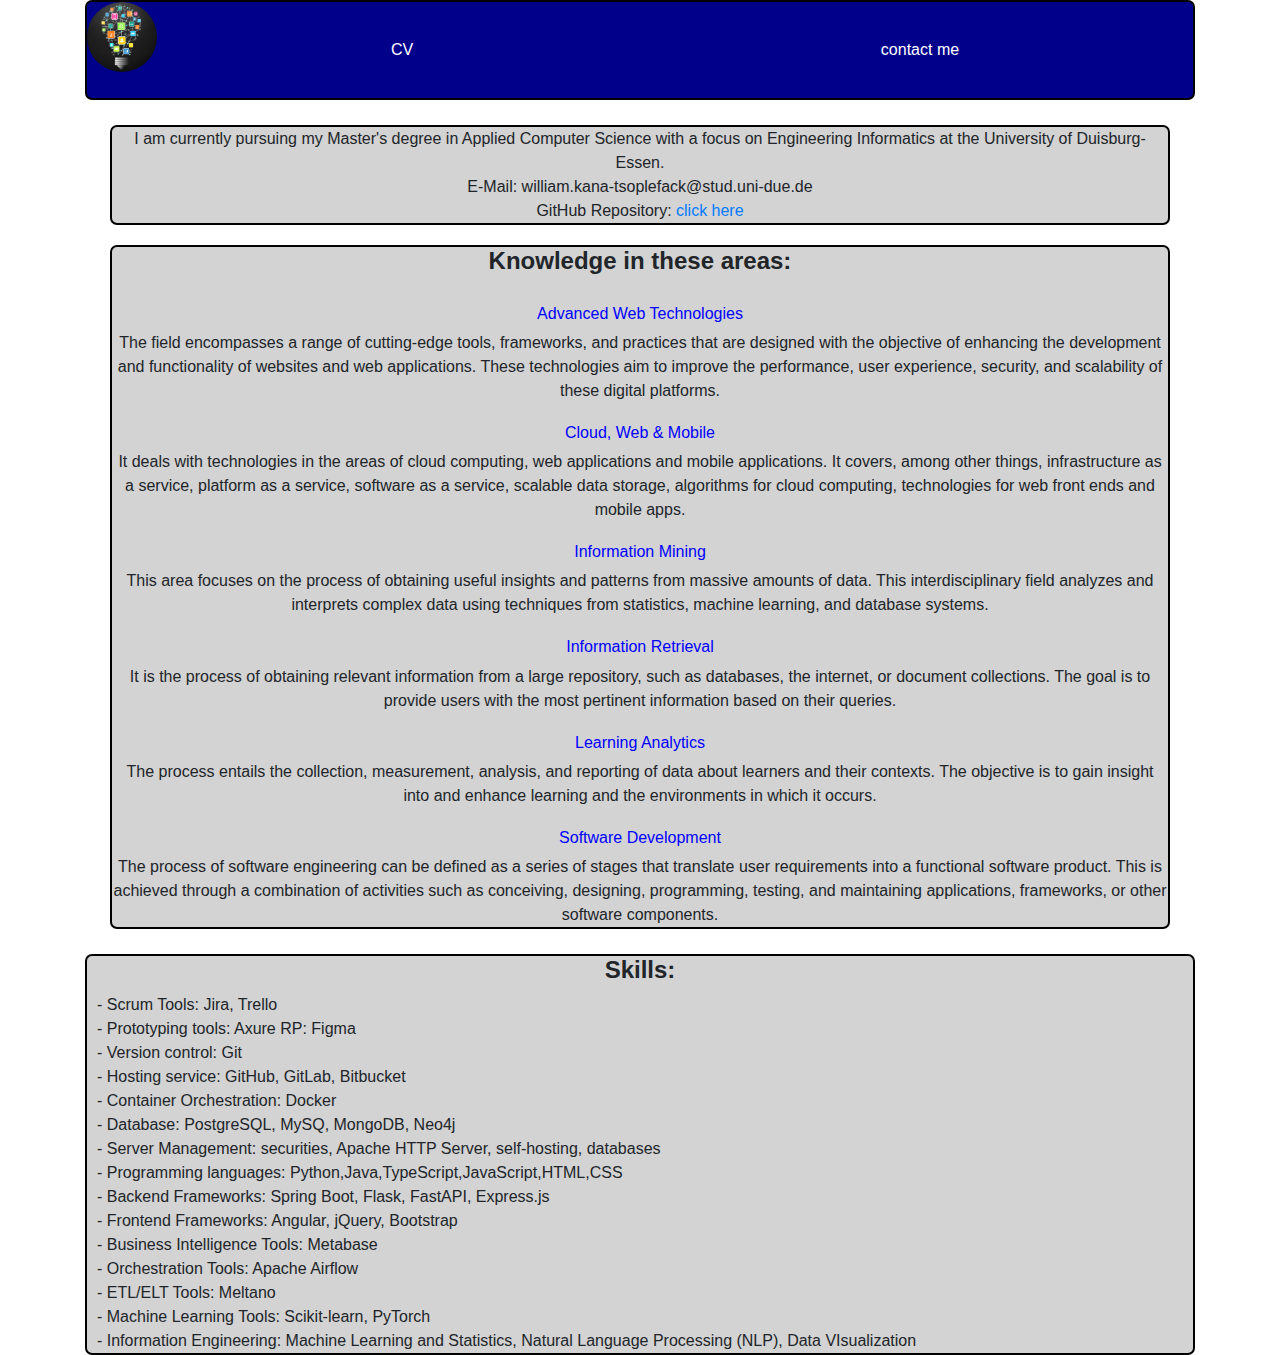
==== index.html @ 76e5c280 "structure updated" ====
<!DOCTYPE html>
<html lang="en" class="h-100">
<head>
    <meta charset="UTF-8">
    <link rel="stylesheet" href="style.css" />
    <link rel="stylesheet" href="https://stackpath.bootstrapcdn.com/bootstrap/4.4.1/css/bootstrap.min.css" integrity="sha384-Vkoo8x4CGsO3+Hhxv8T/Q5PaXtkKtu6ug5TOeNV6gBiFeWPGFN9MuhOf23Q9Ifjh" crossorigin="anonymous">


    <script src="https://ajax.googleapis.com/ajax/libs/jquery/3.4.1/jquery.min.js"></script>
    <script src="https://ajax.aspnetcdn.com/ajax/jQuery/jquery-3.4.1.min.js"></script>
    <script src="/lib/w3.js"></script>
    <title>William's CV</title>

</head>
<body class="container" text-center>
<div class=" text-center">
    <header>
       <div id="containerHeader">
            <div><a href="index.html"><img class="imageRound" src="images/homeIcon.jpg" width="80px" height="80px" ></a></div>
            <div class="linkPage"><a href="about.html" title="about"> CV</a></div>
            <div class="linkPage"><a href="contact.html" title="contact">contact me</a></div>
        </div>
    </header>

    <section>
        <div id="fields_" style="margin-bottom: 20px;">
            I am currently pursuing
            my Master's degree in Applied Computer Science with a focus on Engineering Informatics at
            the University of Duisburg-Essen.</br>
            <div>
                E-Mail: william.kana-tsoplefack@stud.uni-due.de
            </div>
            <div>
                GitHub Repository: <span class=""><a href="https://github.com/Boby024/Webpage" target="_blank" title="about">click here</a></span>
            </div>
        </div>

        <div id="fields_">
            <div>
                <h4 style="font-weight: bold;">Knowledge in these areas:</h4>
            </div>
            <div style="display: flex; flex-direction: column;">
                <div class="fields_global">
                    <div class="fields_title"><h6>Advanced Web Technologies</h6></div>
                    <di class="fields_item">
                        The field encompasses a range of cutting-edge tools, frameworks, and practices that are designed with the objective of enhancing the development and functionality of websites and web applications. 
                        These technologies aim to improve the performance, user experience, security, and scalability of these digital platforms.
                    </div>
                </div>
                
                <div class="fields_global">
                    <div class="fields_title"><h6>Cloud, Web & Mobile</h6></div>
                    <div>
                        It deals with technologies in the areas of cloud computing, web applications and mobile applications. 
                        It covers, among other things, infrastructure as a service, platform as a service, software as a service, scalable data storage, algorithms for cloud computing, technologies for web front ends and mobile apps.
                    </div>
                </div>

                <div class="fields_global">
                    <div class="fields_title"><h6>Information Mining</h6></div>
                    <div>
                        This area focuses on the process of obtaining useful insights and patterns from massive amounts of data. 
                        This interdisciplinary field analyzes and interprets complex data using techniques from statistics, machine learning, and database systems.
                    </div>
                </div>

                <div class="fields_global">
                    <div class="fields_title"><h6>Information Retrieval</h6></div>
                    <div>
                        It  is the process of obtaining relevant information from a large repository, such as databases, the internet, or document collections. 
                        The goal is to provide users with the most pertinent information based on their queries.
                    </div>
                </div>

                <div class="fields_global">
                    <div class="fields_title"><h6>Learning Analytics</h6></div>
                    <div>
                        The process entails the collection, measurement, analysis, and reporting of data about learners and their contexts. 
                        The objective is to gain insight into and enhance learning and the environments in which it occurs.
                    </div>
                </div>

                <div class="fields_global">
                    <div class="fields_title"><h6>Software Development</h6></div>
                    <div>
                        The process of software engineering can be defined as a series of stages that translate user requirements into a functional software product. 
                        This is achieved through a combination of activities such as conceiving, designing, programming, testing, and maintaining applications, frameworks, or other software components.  
                    </div>
                </div>
            </div>
        </div>

        <div id="fields_" style="margin-bottom: 20px;">
            <div style="text-align: center;">
                <h4 style="font-weight: bold;">Skills:</h4>
            </div>
            <div style="margin-left: 10px;">
                - Scrum Tools: Jira, Trello <br>
                - Prototyping tools: Axure RP: Figma <br>
                - Version control: Git <br>
                - Hosting service: GitHub, GitLab, Bitbucket <br>
                - Container Orchestration: Docker <br>
                - Database: PostgreSQL, MySQ, MongoDB, Neo4j <br>
                - Server Management: securities, Apache HTTP Server, self-hosting,
                databases <br>
                - Programming languages: Python,Java,TypeScript,JavaScript,HTML,CSS <br>
                - Backend Frameworks: Spring Boot, Flask, FastAPI, Express.js <br>
                - Frontend Frameworks: Angular, jQuery, Bootstrap <br>
                - Business Intelligence Tools: Metabase <br>
                - Orchestration Tools: Apache Airﬂow <br>
                - ETL/ELT Tools: Meltano <br>
                - Machine Learning Tools: Scikit-learn, PyTorch <br>
                - Information Engineering: Machine Learning and Statistics, Natural
                Language Processing (NLP), Data VIsualization
            </div>
        </div>


        <!-- <div class="aktuelProjekt">
                <div style="margin: auto"><img src="images/information_retrieval.png" alt= "imaage_principale" class="mr-3 mt-3 "  style="height: 200px"></div>
                <div  class="centerInhalt">
                    <h2>Aktuel: Information Retrieval & Information Mining</h2>
                        <p>
                            <strong>Goals: </strong>
                            thanks my lecture at the uni and personal research, I'll get in touch with the real life problems 
                            in field data science. The goal is to built useful tools to help people working with with large dataset.
                        </p>
                    </div>
                </div>
        </div>

        <div style="text-align: center;"> <h2>Projects</h2></div>
        <div id="toggleProject"></div>

        <div style="text-align: center;"> <h2>Freelance Projects</h2></div>
        <div id="toggleProject2">
            <div>
                <div style="margin-left: 10px">
                    <h4>Renaissance Fret Transit</h4>
                    RFTP is a company with its head office in France, specialised in air and sea transit.<br>
                    To take a look at the website, click <a href="https://renaissancefrettransit.com/" target="_blank" title="rft"> here</a>
                </div>
            </div>
            <div style="margin-left: 10px">
                <div>Technologies used:</div>
                <ul>
                    <li>Github</li>
                    <li>Server management: securities (ssl, etc), docker, creation databases (PostgreSQL)</li>
                    <li>Payment Service: Paypal</li>
                    <li>Frontend: Angular</li>
                    <li>Backend: Flask</li>
                    <li>Google Domains</li>
                </ul>
            </div>
        </div> -->

    </section>
</div>

<script src="main.js"></script>
</body>
</html>
---- style.css ----
#containerHeader{
    height: 100px;
    border: 2px solid black;
    border-radius: 7px;
    display: flex;
    justify-content: space-between;

    background-color: darkblue;
    color: white;

}
.linkPage{
    margin: auto;
}
.linkPage a{
     color: white;
}
.linkPage a:link{
    text-decoration: none;
}
.imageRound{
    height: 70px;
    width: 70px;
    border-radius: 35px;
}

body
{
    /*background-image: url("images/back.jpg");*/
    background-color: black;
}
.entier {
    text-align: center;
    /*background-color: black;
    opacity: 0.9;*/

}
.aktuelProjekt{
    display: flex;
    flex-direction: row;
    border-radius: 7px;

}
.centerInhalt{
    margin: auto;
}
.color_contact{
    margin: 100px;
    padding: 10px;
   background-color: whitesmoke;
    border-radius: 10px;

}
/* for about.html */
.color_about{
    margin: 20px;
    padding: 10px;
    background-color: whitesmoke;
    border-radius: 10px;
}
.cvStyle{
}
/* for about.html */

section{
    margin: 25px;
}

.element_C4:nth-child(1)
{
    width: 1100px;
    height: 250px;
    border:3px grey solid;
    border-radius: 10px;
    overflow: auto;
    margin-left: 8px;
    margin-right: 10px;
}
.element_C4:nth-child(2)
{
    width: 1100px;
    height: 250px;
    border:3px grey solid;
    border-radius: 10px;
    overflow: auto;
}
.element_C4:nth-child(3)
{
    width: 1100px;
    height: 250px;
    border:3px grey solid;
    border-radius: 10px;
    overflow: auto;
    margin-left: 10px;
    margin-right: 8px;
}
footer
{

    margin: 25px;
    text-align: center;
}


.element_C5:nth-child(1)
{
    margin-left: 10px;
    margin-right:  10px;
}
.element_C5:nth-child(2)
{
    margin-left: 10px;
    margin-right:  10px;
}
.element_C5:nth-child(3)
{
    margin-left: 10px;
    margin-right:  10px;
}
.element_C5:nth-child(5)
{
    margin-left: 10px;
    margin-right:  10px;
}

#fields_{
    display: flex;
    flex-direction: column;
    height: auto;
    width: auto;
    background-color: lightgrey;
    border: 2px solid black;
    border-radius: 7px;
    /* margin: auto; */
}

#fields_ .fields_global {
    margin-top: 20px;
}
#fields_ .fields_title {
    font-weight: bold;
    color: blue;
}



#toggleProject{
    display: flex;
    flex-direction: column;
    height: auto;
    width: auto;
    background-color: lightgrey;
    border: 2px solid black;
    border-radius: 7px;
    margin: auto;
}

#toggleProject2{
    display: flex;
    flex-direction: column;
    height: auto;
    width: auto;
    background-color: lightgrey;
    border: 2px solid black;
    border-radius: 7px;
    margin: auto;
}

.elementT{
    overflow: auto;
    color: blue;
    margin-bottom: 10px;
}
.toggleBtn{
    background-color: black;
    color: white;
}

.afterToggle{
    color: red;
}

@media only screen and (max-width: 768px) {
    .entier{
        width: 100%;
    }
}
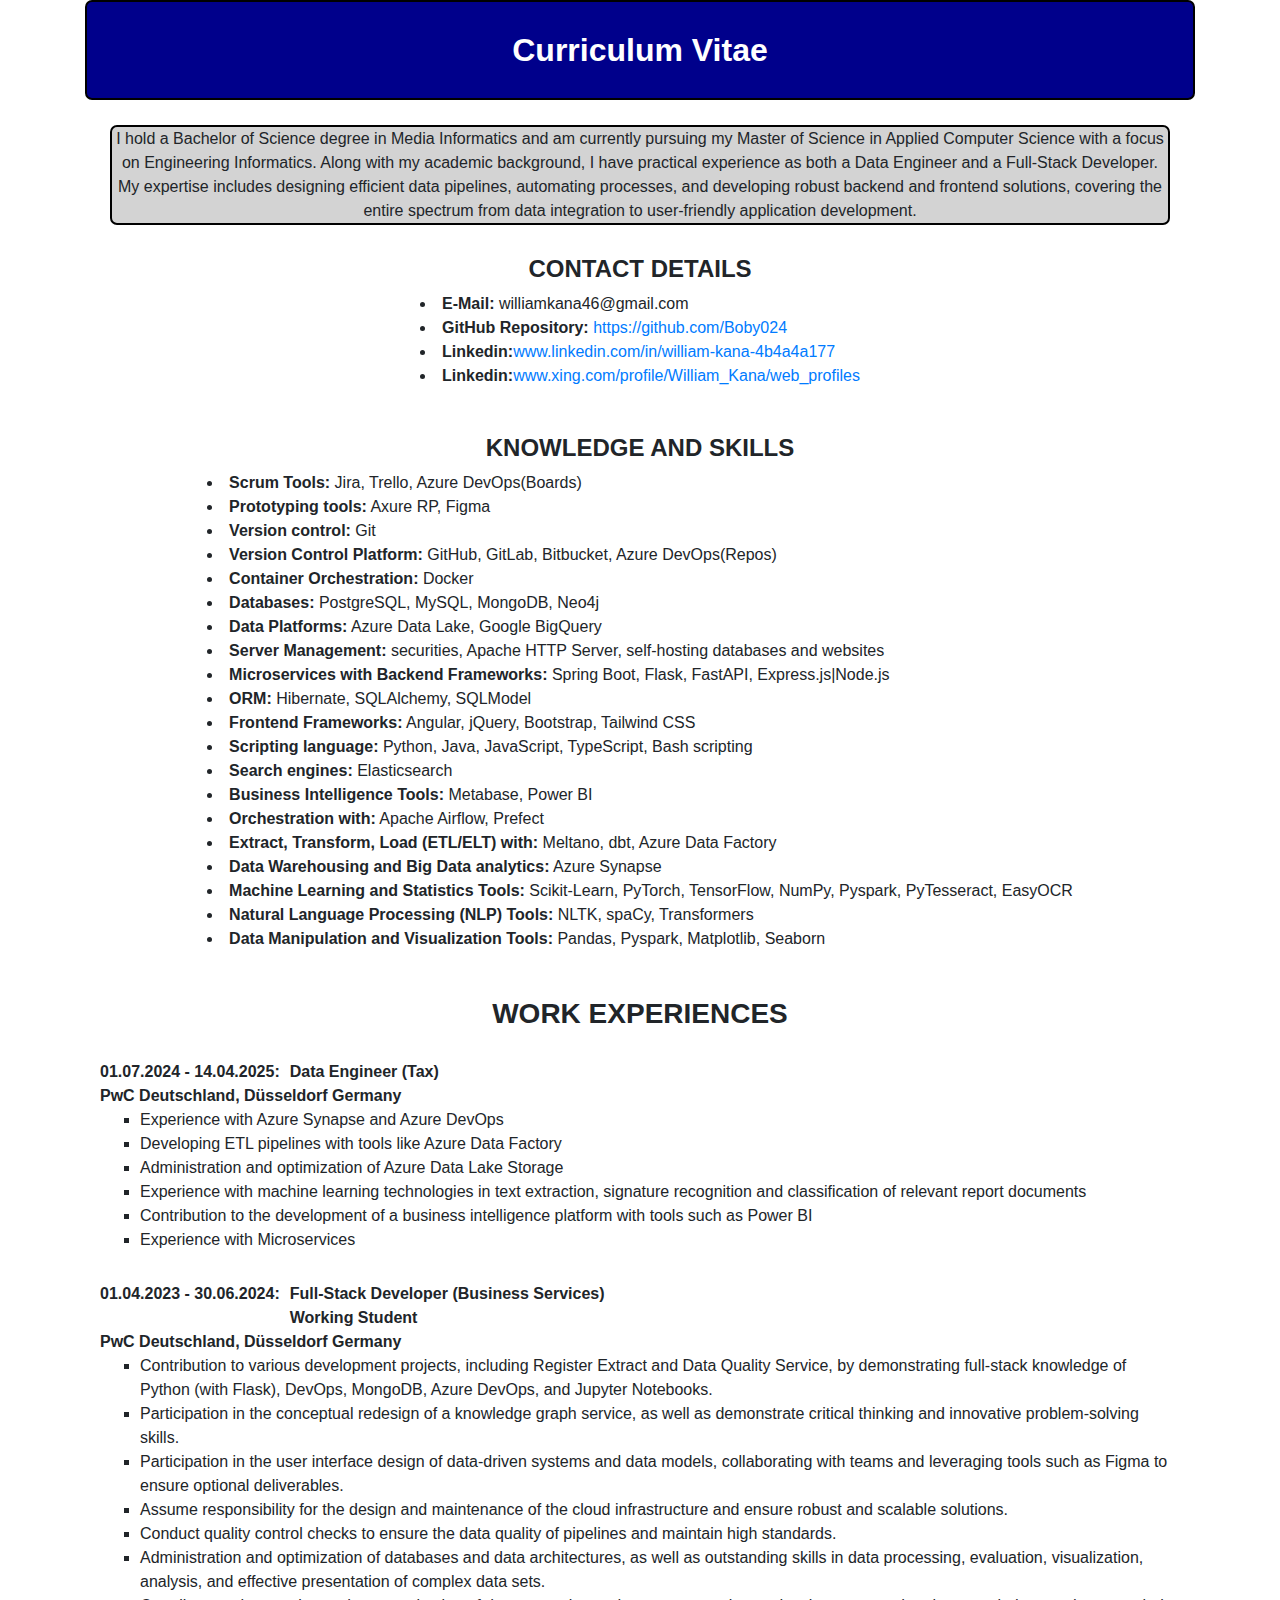
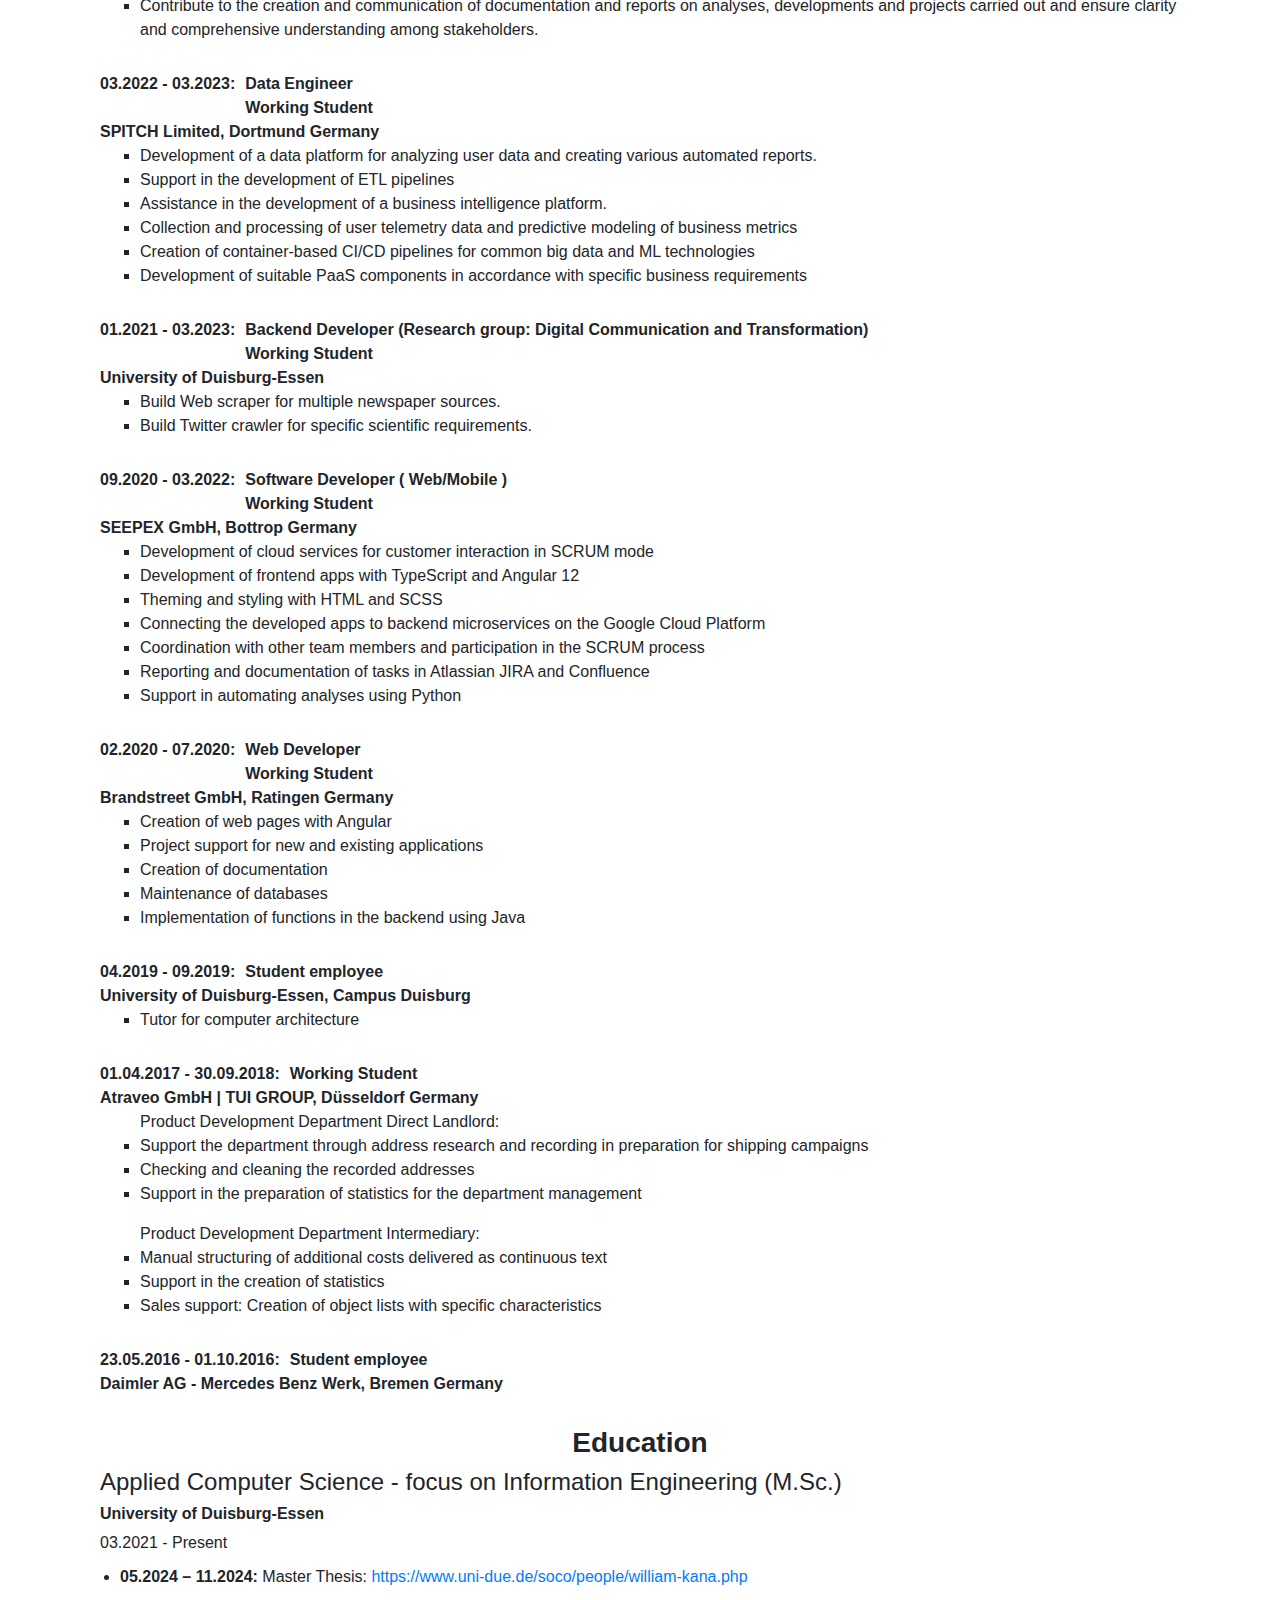
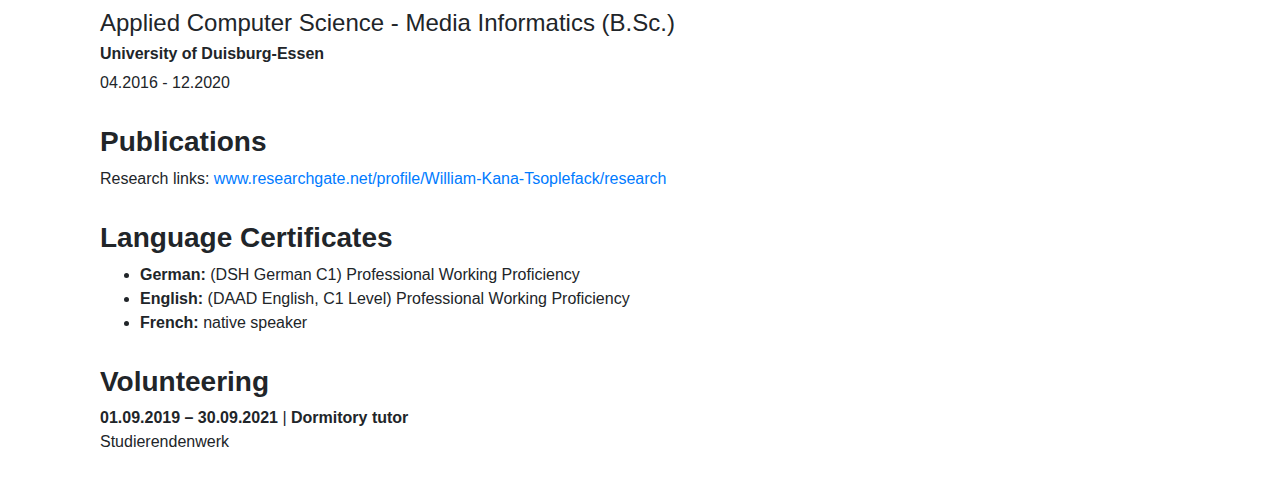
==== commit eac3cc36: "new struture" ====
--- a/index.html
+++ b/index.html
@@ -15,27 +15,31 @@
 <body class="container" text-center>
 <div class=" text-center">
     <header>
-       <div id="containerHeader">
+       <!-- <div id="containerHeader">
             <div><a href="index.html"><img class="imageRound" src="images/homeIcon.jpg" width="80px" height="80px" ></a></div>
             <div class="linkPage"><a href="about.html" title="about"> CV</a></div>
             <div class="linkPage"><a href="contact.html" title="contact">contact me</a></div>
+        </div> -->
+        <div style="display: flex; justify-content: center; align-items: center; height: 100vh;     height: 100px;
+        border: 2px solid black;
+        border-radius: 7px;
+        display: flex;
+        background-color: darkblue;
+        color: white;;">
+            <div style="text-align: center; font-size: 2em; font-weight: bold;">Curriculum Vitae</div>
         </div>
     </header>
 
     <section>
         <div id="fields_" style="margin-bottom: 20px;">
-            I am currently pursuing
-            my Master's degree in Applied Computer Science with a focus on Engineering Informatics at
-            the University of Duisburg-Essen.</br>
-            <div>
-                E-Mail: william.kana-tsoplefack@stud.uni-due.de
-            </div>
-            <div>
-                GitHub Repository: <span class=""><a href="https://github.com/Boby024/Webpage" target="_blank" title="about">click here</a></span>
-            </div>
-        </div>
-
-        <div id="fields_">
+            I hold a Bachelor of Science degree in Media Informatics and am currently pursuing my Master of Science in Applied Computer Science with a focus on Engineering Informatics. 
+            Along with my academic background, I have practical experience as both a Data Engineer and a Full-Stack Developer. My expertise includes designing efficient data pipelines, 
+            automating processes, and developing robust backend and frontend solutions, covering the entire spectrum from data integration to user-friendly application development.
+            <!-- I am currently pursuing my Master's degree in Applied Computer Science with a focus on Engineering Informatics at
+            the University of Duisburg-Essen. -->
+        </div>
+
+        <!-- <div id="fields_">
             <div>
                 <h4 style="font-weight: bold;">Knowledge in these areas:</h4>
             </div>
@@ -88,73 +92,372 @@
                     </div>
                 </div>
             </div>
-        </div>
-
-        <div id="fields_" style="margin-bottom: 20px;">
-            <div style="text-align: center;">
-                <h4 style="font-weight: bold;">Skills:</h4>
-            </div>
-            <div style="margin-left: 10px;">
-                - Scrum Tools: Jira, Trello <br>
-                - Prototyping tools: Axure RP: Figma <br>
-                - Version control: Git <br>
-                - Hosting service: GitHub, GitLab, Bitbucket <br>
-                - Container Orchestration: Docker <br>
-                - Database: PostgreSQL, MySQ, MongoDB, Neo4j <br>
-                - Server Management: securities, Apache HTTP Server, self-hosting,
-                databases <br>
-                - Programming languages: Python,Java,TypeScript,JavaScript,HTML,CSS <br>
-                - Backend Frameworks: Spring Boot, Flask, FastAPI, Express.js <br>
-                - Frontend Frameworks: Angular, jQuery, Bootstrap <br>
-                - Business Intelligence Tools: Metabase <br>
-                - Orchestration Tools: Apache Airﬂow <br>
-                - ETL/ELT Tools: Meltano <br>
-                - Machine Learning Tools: Scikit-learn, PyTorch <br>
-                - Information Engineering: Machine Learning and Statistics, Natural
-                Language Processing (NLP), Data VIsualization
-            </div>
-        </div>
-
-
-        <!-- <div class="aktuelProjekt">
-                <div style="margin: auto"><img src="images/information_retrieval.png" alt= "imaage_principale" class="mr-3 mt-3 "  style="height: 200px"></div>
-                <div  class="centerInhalt">
-                    <h2>Aktuel: Information Retrieval & Information Mining</h2>
-                        <p>
-                            <strong>Goals: </strong>
-                            thanks my lecture at the uni and personal research, I'll get in touch with the real life problems 
-                            in field data science. The goal is to built useful tools to help people working with with large dataset.
-                        </p>
-                    </div>
-                </div>
-        </div>
-
-        <div style="text-align: center;"> <h2>Projects</h2></div>
-        <div id="toggleProject"></div>
-
-        <div style="text-align: center;"> <h2>Freelance Projects</h2></div>
-        <div id="toggleProject2">
-            <div>
-                <div style="margin-left: 10px">
-                    <h4>Renaissance Fret Transit</h4>
-                    RFTP is a company with its head office in France, specialised in air and sea transit.<br>
-                    To take a look at the website, click <a href="https://renaissancefrettransit.com/" target="_blank" title="rft"> here</a>
-                </div>
-            </div>
-            <div style="margin-left: 10px">
-                <div>Technologies used:</div>
-                <ul>
-                    <li>Github</li>
-                    <li>Server management: securities (ssl, etc), docker, creation databases (PostgreSQL)</li>
-                    <li>Payment Service: Paypal</li>
-                    <li>Frontend: Angular</li>
-                    <li>Backend: Flask</li>
-                    <li>Google Domains</li>
+        </div> -->
+    
+    </section>
+</div>
+
+
+<div>
+    <div style="text-align: center; margin-top: 30px;">
+        <h4 style="font-weight: bold;">CONTACT DETAILS</h4>
+    </div>
+    <div style="display: flex; justify-content: center;">
+        <ul style="padding-left: 0; margin-left: 0; list-style-position: inside; width: max-content; text-align: left;">
+            <li><span style="font-weight: bold;">E-Mail:</span> williamkana46@gmail.com</li>
+            <li><span style="font-weight: bold;">GitHub Repository: </span><span class=""><a href="https://github.com/Boby024" target="_blank" title="about">https://github.com/Boby024</a></span></li>
+            <li><span style="font-weight: bold;">Linkedin:</span><span class=""><a href="https://www.linkedin.com/in/william-kana-4b4a4a177/" target="_blank" title="about">www.linkedin.com/in/william-kana-4b4a4a177</a></li>
+            <li><span style="font-weight: bold;">Linkedin:</span><span class=""><a href="https://www.xing.com/profile/William_Kana/web_profiles" target="_blank" title="about">www.xing.com/profile/William_Kana/web_profiles</a></li>
+        </ul>
+    </div>
+</div>
+
+
+<div>
+    <div style="text-align: center; margin-top: 30px;">
+        <h4 style="font-weight: bold;">KNOWLEDGE AND SKILLS</h4>
+    </div>
+    <div style="display: flex; justify-content: center;">
+        <ul style="padding-left: 0; margin-left: 0; list-style-position: inside; width: max-content; text-align: left;">
+            <li style="margin-left: 0;"><span style="font-weight: bold;">Scrum Tools:</span> Jira, Trello, Azure DevOps(Boards)</li>
+            <li style="margin-left: 0;"><span style="font-weight: bold;">Prototyping tools:</span> Axure RP, Figma</li>
+            <li style="margin-left: 0;"><span style="font-weight: bold;">Version control:</span> Git</li>
+            <li style="margin-left: 0;"><span style="font-weight: bold;">Version Control Platform:</span> GitHub, GitLab, Bitbucket, Azure DevOps(Repos)</li>
+            <li style="margin-left: 0;"><span style="font-weight: bold;">Container Orchestration:</span> Docker</li>
+            <li style="margin-left: 0;"><span style="font-weight: bold;">Databases:</span> PostgreSQL, MySQL, MongoDB, Neo4j</li>
+            <li style="margin-left: 0;"><span style="font-weight: bold;">Data Platforms:</span> Azure Data Lake, Google BigQuery</li>
+            <li style="margin-left: 0;"><span style="font-weight: bold;">Server Management:</span> securities, Apache HTTP Server, self-hosting databases and websites</li>
+            <li style="margin-left: 0;"><span style="font-weight: bold;">Microservices with Backend Frameworks:</span> Spring Boot, Flask, FastAPI, Express.js|Node.js</li>
+            <li style="margin-left: 0;"><span style="font-weight: bold;">ORM:</span> Hibernate, SQLAlchemy, SQLModel</li>
+            <li style="margin-left: 0;"><span style="font-weight: bold;">Frontend Frameworks:</span> Angular, jQuery, Bootstrap, Tailwind CSS</li>
+            <li style="margin-left: 0;"><span style="font-weight: bold;">Scripting language:</span> Python, Java, JavaScript, TypeScript, Bash scripting</li>
+            <li style="margin-left: 0;"><span style="font-weight: bold;">Search engines:</span> Elasticsearch</li>
+            <li style="margin-left: 0;"><span style="font-weight: bold;">Business Intelligence Tools:</span> Metabase, Power BI</li>
+            <li style="margin-left: 0;"><span style="font-weight: bold;">Orchestration with:</span> Apache Airflow, Prefect</li>
+            <li style="margin-left: 0;"><span style="font-weight: bold;">Extract, Transform, Load (ETL/ELT) with:</span> Meltano, dbt, Azure Data Factory</li>
+            <li style="margin-left: 0;"><span style="font-weight: bold;">Data Warehousing and Big Data analytics:</span> Azure Synapse</li>
+            <li style="margin-left: 0;"><span style="font-weight: bold;">Machine Learning and Statistics Tools:</span> Scikit-Learn, PyTorch, TensorFlow, NumPy, Pyspark, PyTesseract, EasyOCR</li>
+            <li style="margin-left: 0;"><span style="font-weight: bold;">Natural Language Processing (NLP) Tools:</span> NLTK, spaCy, Transformers</li>
+            <li style="margin-left: 0;"><span style="font-weight: bold;">Data Manipulation and Visualization Tools:</span> Pandas, Pyspark, Matplotlib, Seaborn</li>
+        </ul>
+    </div>
+</div>
+
+
+
+<div style="margin-top: 30px;">
+    <div class="container">
+		<div class="cvStyle">
+
+            <div>
+                <div style="text-align: center;"><h3><strong>WORK EXPERIENCES</strong></h3>
+            </div>
+
+            <div>
+                <div class="period_work_titel">
+                    <div class="location_text_color">
+                        01.07.2024 - 14.04.2025:
+                    </div>
+                    <div class="bold_text_color">
+                        Data Engineer (Tax)
+                    </div>
+                </div>
+                <div class="location_text_color">
+                    PwC Deutschland, Düsseldorf Germany
+                </div>
+ 
+                <div>
+                    <ul class="b">
+                        <li>Experience with Azure Synapse and Azure DevOps
+                        </li>
+                        <li>Developing ETL pipelines with tools like Azure Data Factory
+                        </li>
+                        <li>Administration and optimization of Azure Data Lake Storage
+                        </li>
+                        <li>Experience with machine learning technologies in text extraction, signature
+                            recognition and classiﬁcation of relevant report documents
+                        </li>
+                        <li>Contribution to the development of a business intelligence platform with tools
+                            such as Power BI
+                        </li>
+                        <li>Experience with Microservices
+                        </li>
+                </div>
+            </div>
+
+            <div>
+                <div class="period_work_titel">
+                    <div class="location_text_color">
+                        01.04.2023 - 30.06.2024:
+                    </div>
+                    <div class="bold_text_color">
+                        Full-Stack Developer (Business Services)
+                        <br>Working Student
+                    </div>
+                </div>
+                <div class="location_text_color">
+                    PwC Deutschland, Düsseldorf Germany
+                </div>
+ 
+                <div>
+                    <ul class="b">
+                        <li>Contribution to various development projects, including Register Extract and
+                            Data Quality Service, by demonstrating full-stack knowledge of Python (with
+                            Flask), DevOps, MongoDB, Azure DevOps, and Jupyter Notebooks.
+                        </li>
+                        <li>Participation in the conceptual redesign of a knowledge graph service, as well as
+                            demonstrate critical thinking and innovative problem-solving skills.
+                        </li>
+                        <li>Participation in the user interface design of data-driven systems and data
+                            models, collaborating with teams and leveraging tools such as Figma to ensure
+                            optional deliverables.
+                        </li>
+                        <li>Assume responsibility for the design and maintenance of the cloud infrastructure
+                            and ensure robust and scalable solutions.
+                        </li>
+                        <li>Conduct quality control checks to ensure the data quality of pipelines and
+                            maintain high standards.
+                        </li>
+                        <li>Administration and optimization of databases and data architectures, as well as
+                            outstanding skills in data processing, evaluation, visualization, analysis, and
+                            effective presentation of complex data sets.
+                        </li>
+                        <li>Contribute to the creation and communication of documentation and reports on
+                            analyses, developments and projects carried out and ensure clarity and
+                            comprehensive understanding among stakeholders.
+                        </li>
+                </div>
+            </div>
+
+            <div>
+                <div class="period_work_titel">
+                    <div class="location_text_color">
+                        03.2022 - 03.2023:
+                    </div>
+                    <div class="bold_text_color">
+                        Data Engineer
+                        <br>Working Student
+                    </div>
+                </div>
+                <div class="location_text_color">
+                    SPITCH Limited, Dortmund Germany
+                </div>
+ 
+                <div>
+                    <ul class="b">
+                        <li>Development of a data platform for analyzing user data and creating various
+                            automated reports.</li>
+                        <li>Support in the development of ETL pipelines</li>
+                        <li>Assistance in the development of a business intelligence platform.</li>
+                        <li>Collection and processing of user telemetry data and predictive modeling of
+                            business metrics</li>
+                        <li>Creation of container-based CI/CD pipelines for common big data and ML
+                            technologies</li>
+                        <li>Development of suitable PaaS components in accordance with speciﬁc business
+                            requirements</li>
+                    </ul>
+                </div>
+            </div>
+
+
+            <div>
+                <div class="period_work_titel">
+                    <div class="location_text_color">
+                        01.2021 - 03.2023:
+                    </div>
+                    <div class="bold_text_color">
+                        Backend Developer (Research group: Digital Communication and Transformation)
+                        <br>Working Student
+                    </div>
+                </div>
+                <div class="location_text_color">
+                    University of Duisburg-Essen
+                </div>
+                <div>
+                    <ul class="b">
+                        <li>Build Web scraper for multiple newspaper sources.</li>
+                        <li>Build Twitter crawler for speciﬁc scientiﬁc requirements.</li>
+                    </ul>
+                </div>
+            </div>
+
+
+
+            <div>
+                <div class="period_work_titel">
+                    <div class="location_text_color">
+                        09.2020 - 03.2022:
+                    </div>
+                    <div class="bold_text_color">
+                        Software Developer ( Web/Mobile )
+                        <br>Working Student
+                    </div>
+                </div>
+                <div class="location_text_color">
+                    SEEPEX GmbH, Bottrop Germany
+                </div>
+ 
+                <div>
+                    <ul class="b">
+                        <li>Development of cloud services for customer interaction in SCRUM mode</li>
+                        <li>Development of frontend apps with TypeScript and Angular 12</li>
+                        <li>Theming and styling with HTML and SCSS</li>
+                        <li>Connecting the developed apps to backend microservices on the Google Cloud
+                            Platform</li>
+                        <li>Coordination with other team members and participation in the SCRUM process</li>
+                        <li>Reporting and documentation of tasks in Atlassian JIRA and Conﬂuence</li>
+                        <li>Support in automating analyses using Python</li>
+                    </ul>
+                </div>
+            </div>
+
+            <div>
+                <div class="period_work_titel">
+                    <div class="location_text_color">
+                        02.2020 - 07.2020:
+                    </div>
+                    <div class="bold_text_color">
+                        Web Developer
+                        <br>Working Student
+                    </div>
+                </div>
+                <div class="location_text_color">
+                    Brandstreet GmbH, Ratingen Germany
+                </div>
+ 
+                <div>
+                    <ul class="b">
+                        <li>Creation of web pages with Angular</li>
+                        <li>Project support for new and existing applications</li>
+                        <li>Creation of documentation</li>
+                        <li>Maintenance of databases</li>
+                        <li>Implementation of functions in the backend using Java</li>
+                    </ul>
+                </div>
+            </div>
+
+            <div>
+                <div class="period_work_titel">
+                    <div class="location_text_color">
+                        04.2019 - 09.2019:
+                    </div>
+                    <div class="bold_text_color">
+                        Student employee
+                    </div>
+                </div>
+                <div class="location_text_color">
+                    University of Duisburg-Essen, Campus Duisburg
+                </div>
+ 
+                <div>
+                    <ul class="b">
+                        <li>Tutor for computer architecture</li>
+                      </ul>
+                </div>
+            </div>
+
+            <div>
+                <div class="period_work_titel">
+                    <div class="location_text_color">
+                        01.04.2017 - 30.09.2018:
+                    </div>
+                    <div class="bold_text_color">
+                        Working Student
+                    </div>
+                </div>
+                <div class="location_text_color">
+                    Atraveo GmbH | TUI GROUP, Düsseldorf Germany
+                </div>
+ 
+                <div>
+                    <ul class="b">
+                        <span>Product Development Department Direct Landlord:</span>
+                        <li>Support the department through address research and recording in preparation for shipping campaigns</li>
+                        <li>Checking and cleaning the recorded addresses</li>
+                        <li>Support in the preparation of statistics for the department management</li>
+                    </ul>
+
+                    <ul class="b">
+                        <span>Product Development Department Intermediary:</span>
+                        <li>Manual structuring of additional costs delivered as continuous text</li>
+                        <li>Support in the creation of statistics</li>
+                        <li>Sales support: Creation of object lists with specific characteristics</li>
+                    </ul>
+                </div>
+            </div>
+
+            <div>
+                <div class="period_work_titel">
+                    <div class="location_text_color">
+                        23.05.2016 - 01.10.2016:
+                    </div>
+                    <div class="bold_text_color">
+                        Student employee
+                    </div>
+                </div>
+                <div class="location_text_color">
+                    Daimler AG - Mercedes Benz Werk, Bremen Germany
+                </div>
+            </div>
+        </div>
+
+        <div style="margin-top: 30px;">
+            <div>
+                <div style="text-align: center; margin-top: 20px;"><h3><strong>Education</strong></h3>
+            </div>
+            <div>
+                <h4 style="margin-bottom: 5px;">Applied Computer Science - focus on Information Engineering (M.Sc.)</h4>
+                <p style="margin-top: 0; margin-bottom: 5px; font-weight: bold;">University of Duisburg-Essen</p>
+                <p style="margin-top: 0; margin-bottom: 10px;">03.2021 - Present</p>
+                <ul style="margin-top: 0; padding-left: 20px;">
+                    <li style="margin-bottom: 5px;">
+                        <strong>05.2024 – 11.2024:</strong> Master Thesis: 
+                        <a href="https://www.uni-due.de/soco/people/william-kana.php" target="_blank">https://www.uni-due.de/soco/people/william-kana.php</a>
+                    </li>
                 </ul>
-            </div>
-        </div> -->
-
-    </section>
+                
+                <h4 style="margin-bottom: 5px; margin-top: 20px;">Applied Computer Science - Media Informatics (B.Sc.)</h4>
+                <p style="margin-top: 0; margin-bottom: 5px; font-weight: bold;">University of Duisburg-Essen</p>
+                <p style="margin-top: 0; margin-bottom: 0;">04.2016 - 12.2020</p>
+            </div>
+        </div>
+
+        <div style="margin-top: 30px;">
+            <div><h3><strong>Publications</strong></h3></div>
+            <div>Research links: <a href="https://www.researchgate.net/profile/William-Kana-Tsoplefack/research" target="_blank" title="about">www.researchgate.net/profile/William-Kana-Tsoplefack/research</a></div>
+            </div>
+
+            <!-- <div>TweetInfo: A system to help Social Media Users spot fake news and
+                hate speech by showing relevant Meta-information
+                <p class=""><a href="https://duepublico2.uni-due.de/receive/duepublico_mods_00074566" target="_blank" title="about">click here</a></p>
+            </div>
+
+            <div>Classifier for fake news detection and Topical Domain of News Articles
+                <p class=""><a href="http://ceur-ws.org/Vol-2936/paper-42.pdf" target="_blank" title="about">click here</a></p>
+            </div> -->
+        </div>
+
+        <div style="margin-top: 30px;">
+            <div><h3><strong>Language Certiﬁcates</strong></h3></div>
+            <ul> 
+                <li><span style="font-weight: bold;">German: </span>(DSH German C1) Professional Working Proﬁciency</li>
+                <li><span style="font-weight: bold;">English: </span>(DAAD English, C1 Level) Professional Working Proﬁciency</li>
+                <li><span style="font-weight: bold;">French: </span>native speaker</li>
+            </ul>
+        </div>
+
+        </div>
+
+        <div style="margin-top: 30px; padding-bottom: 30px;">
+            <div><h3><strong>Volunteering</strong></h3></div>
+            <p style="margin-top: 0; margin-bottom: 5px;">
+                <strong>01.09.2019 – 30.09.2021</strong> | 
+                <span style="font-weight: bold;">Dormitory tutor</span>
+                <br>Studierendenwerk
+            </p>
+        </div>
+		
+    </div>
 </div>
 
 <script src="main.js"></script>
--- a/style.css
+++ b/style.css
@@ -60,6 +60,24 @@
     border-radius: 10px;
 }
 .cvStyle{
+
+    .period_work_titel {
+        display: flex; gap: 10px;
+        margin-top: 30px;
+    }
+
+    .bold_text_color {
+        font-weight: bold;
+    }
+
+    .location_text_color {
+        /* color: gray; */
+        font-weight: bold;
+    }
+
+    ul.b {
+        list-style-type: square;
+    }
 }
 /* for about.html */
 
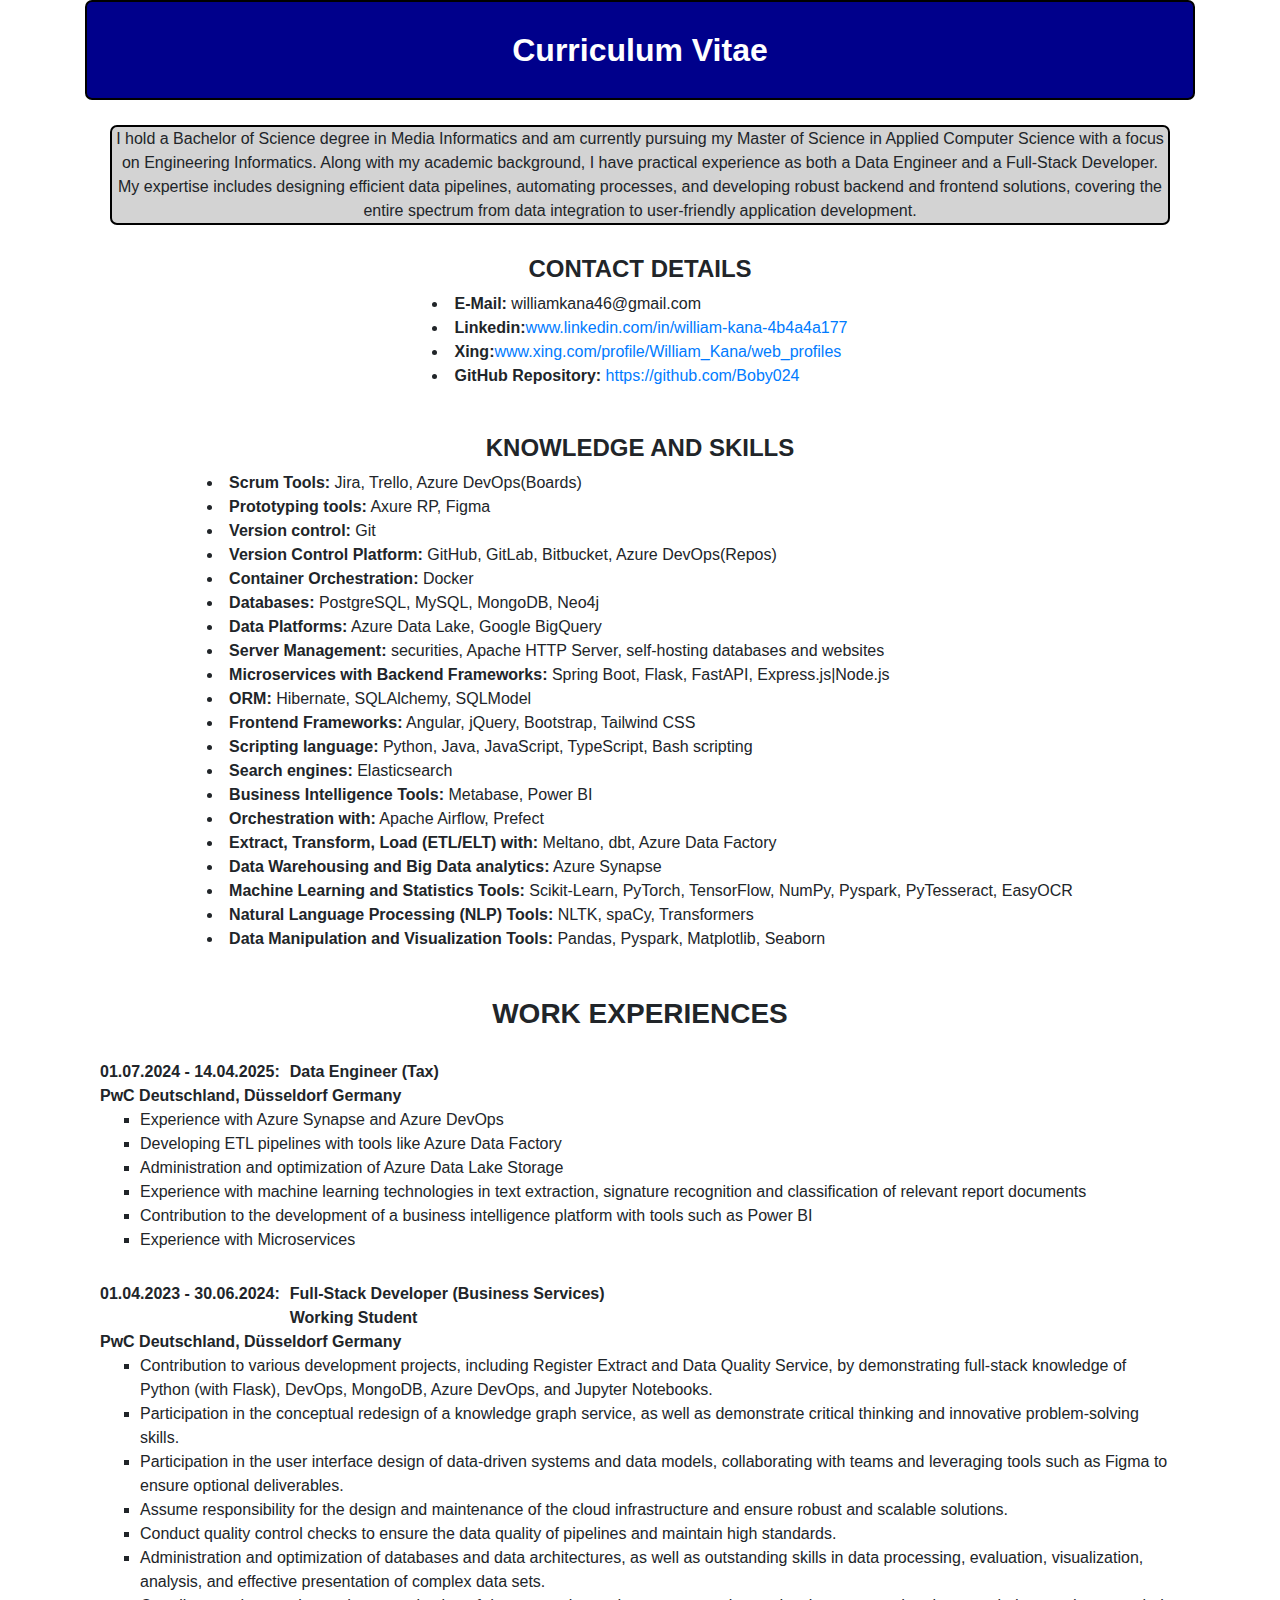
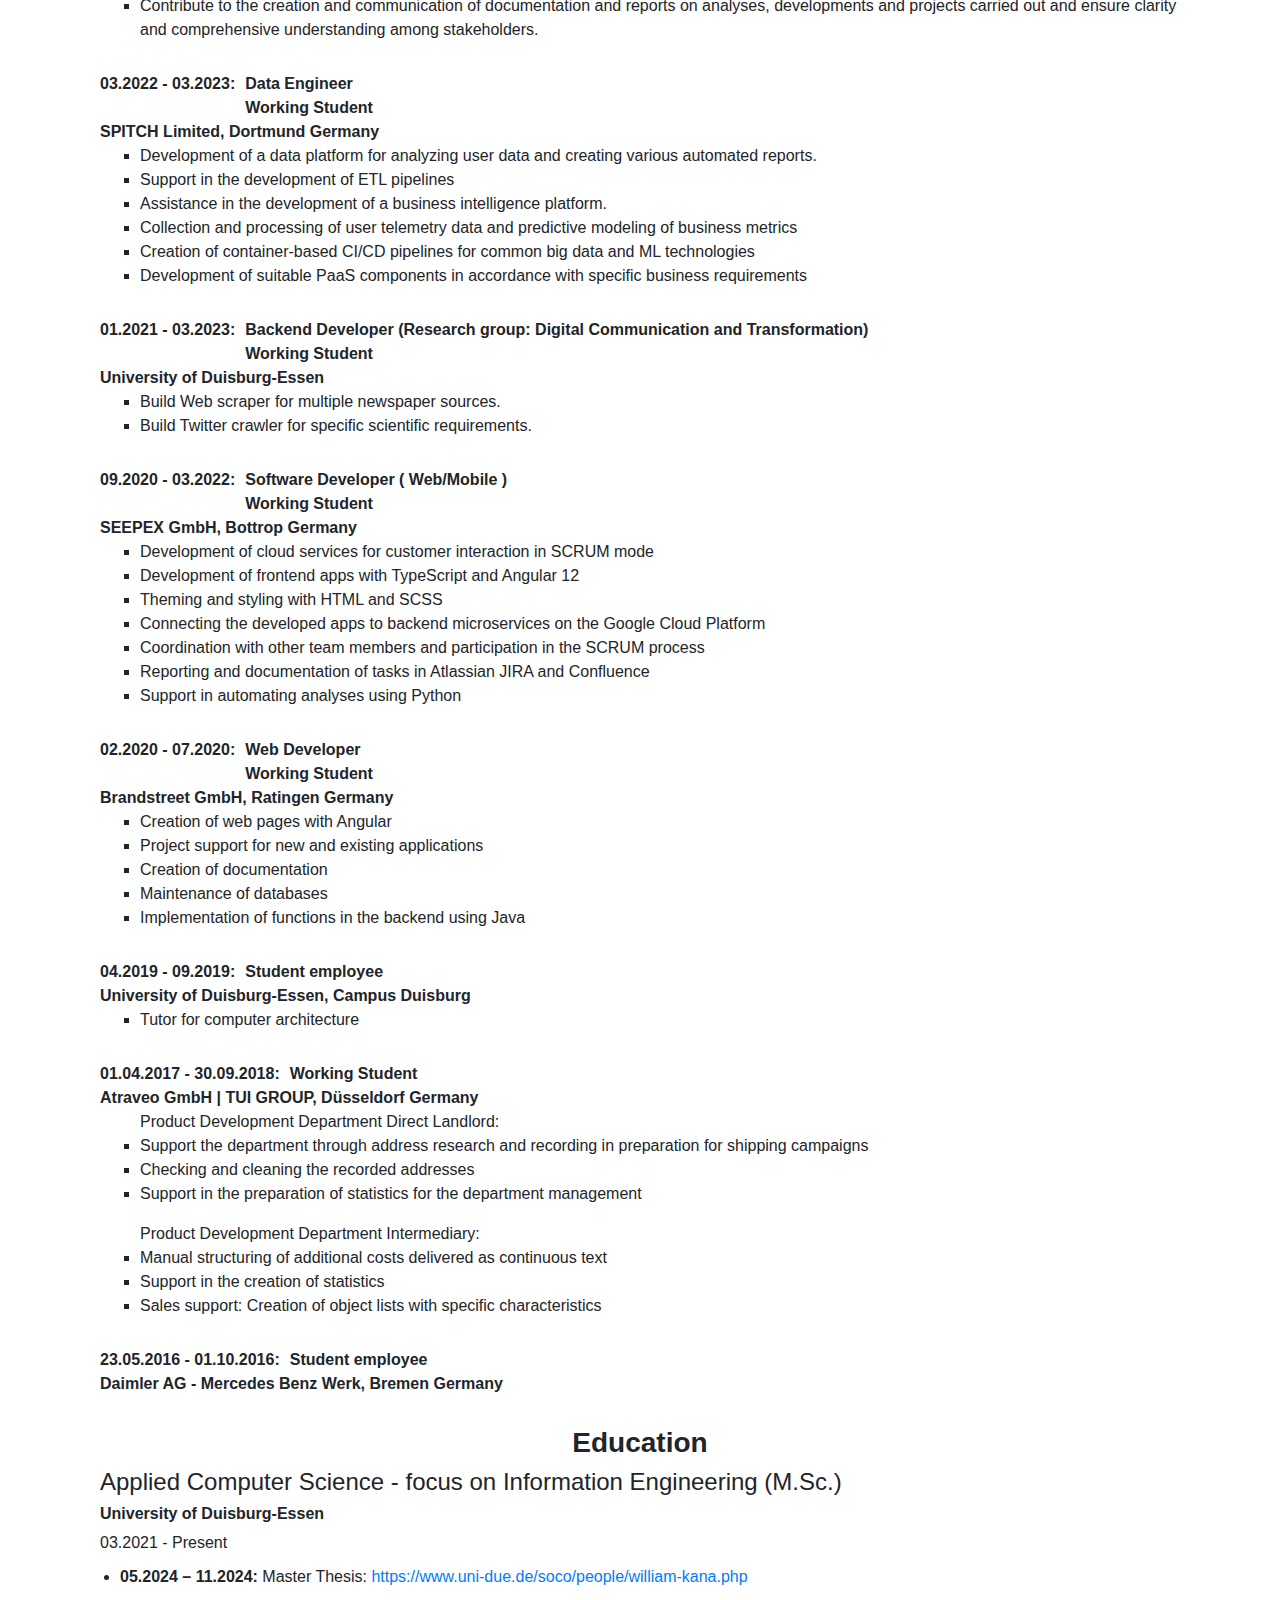
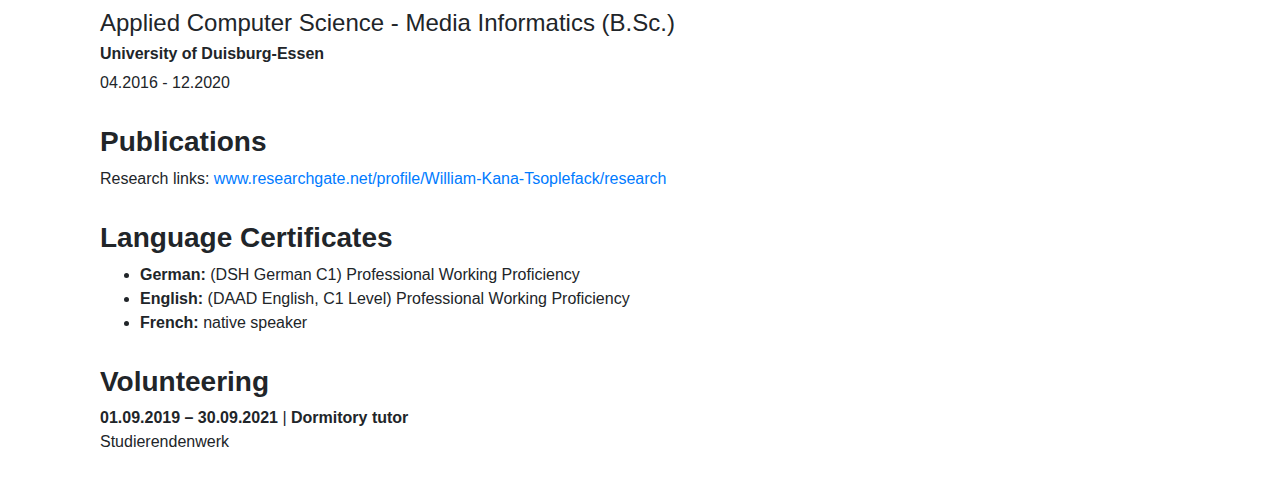
==== commit 4b97580c: "new xing link" ====
--- a/index.html
+++ b/index.html
@@ -105,9 +105,9 @@
     <div style="display: flex; justify-content: center;">
         <ul style="padding-left: 0; margin-left: 0; list-style-position: inside; width: max-content; text-align: left;">
             <li><span style="font-weight: bold;">E-Mail:</span> williamkana46@gmail.com</li>
+            <li><span style="font-weight: bold;">Linkedin:</span><span class=""><a href="https://www.linkedin.com/in/william-kana-4b4a4a177/" target="_blank" title="about">www.linkedin.com/in/william-kana-4b4a4a177</a></li>
+            <li><span style="font-weight: bold;">Xing:</span><span class=""><a href="https://www.xing.com/profile/William_Kana/web_profiles" target="_blank" title="about">www.xing.com/profile/William_Kana/web_profiles</a></li>
             <li><span style="font-weight: bold;">GitHub Repository: </span><span class=""><a href="https://github.com/Boby024" target="_blank" title="about">https://github.com/Boby024</a></span></li>
-            <li><span style="font-weight: bold;">Linkedin:</span><span class=""><a href="https://www.linkedin.com/in/william-kana-4b4a4a177/" target="_blank" title="about">www.linkedin.com/in/william-kana-4b4a4a177</a></li>
-            <li><span style="font-weight: bold;">Linkedin:</span><span class=""><a href="https://www.xing.com/profile/William_Kana/web_profiles" target="_blank" title="about">www.xing.com/profile/William_Kana/web_profiles</a></li>
         </ul>
     </div>
 </div>
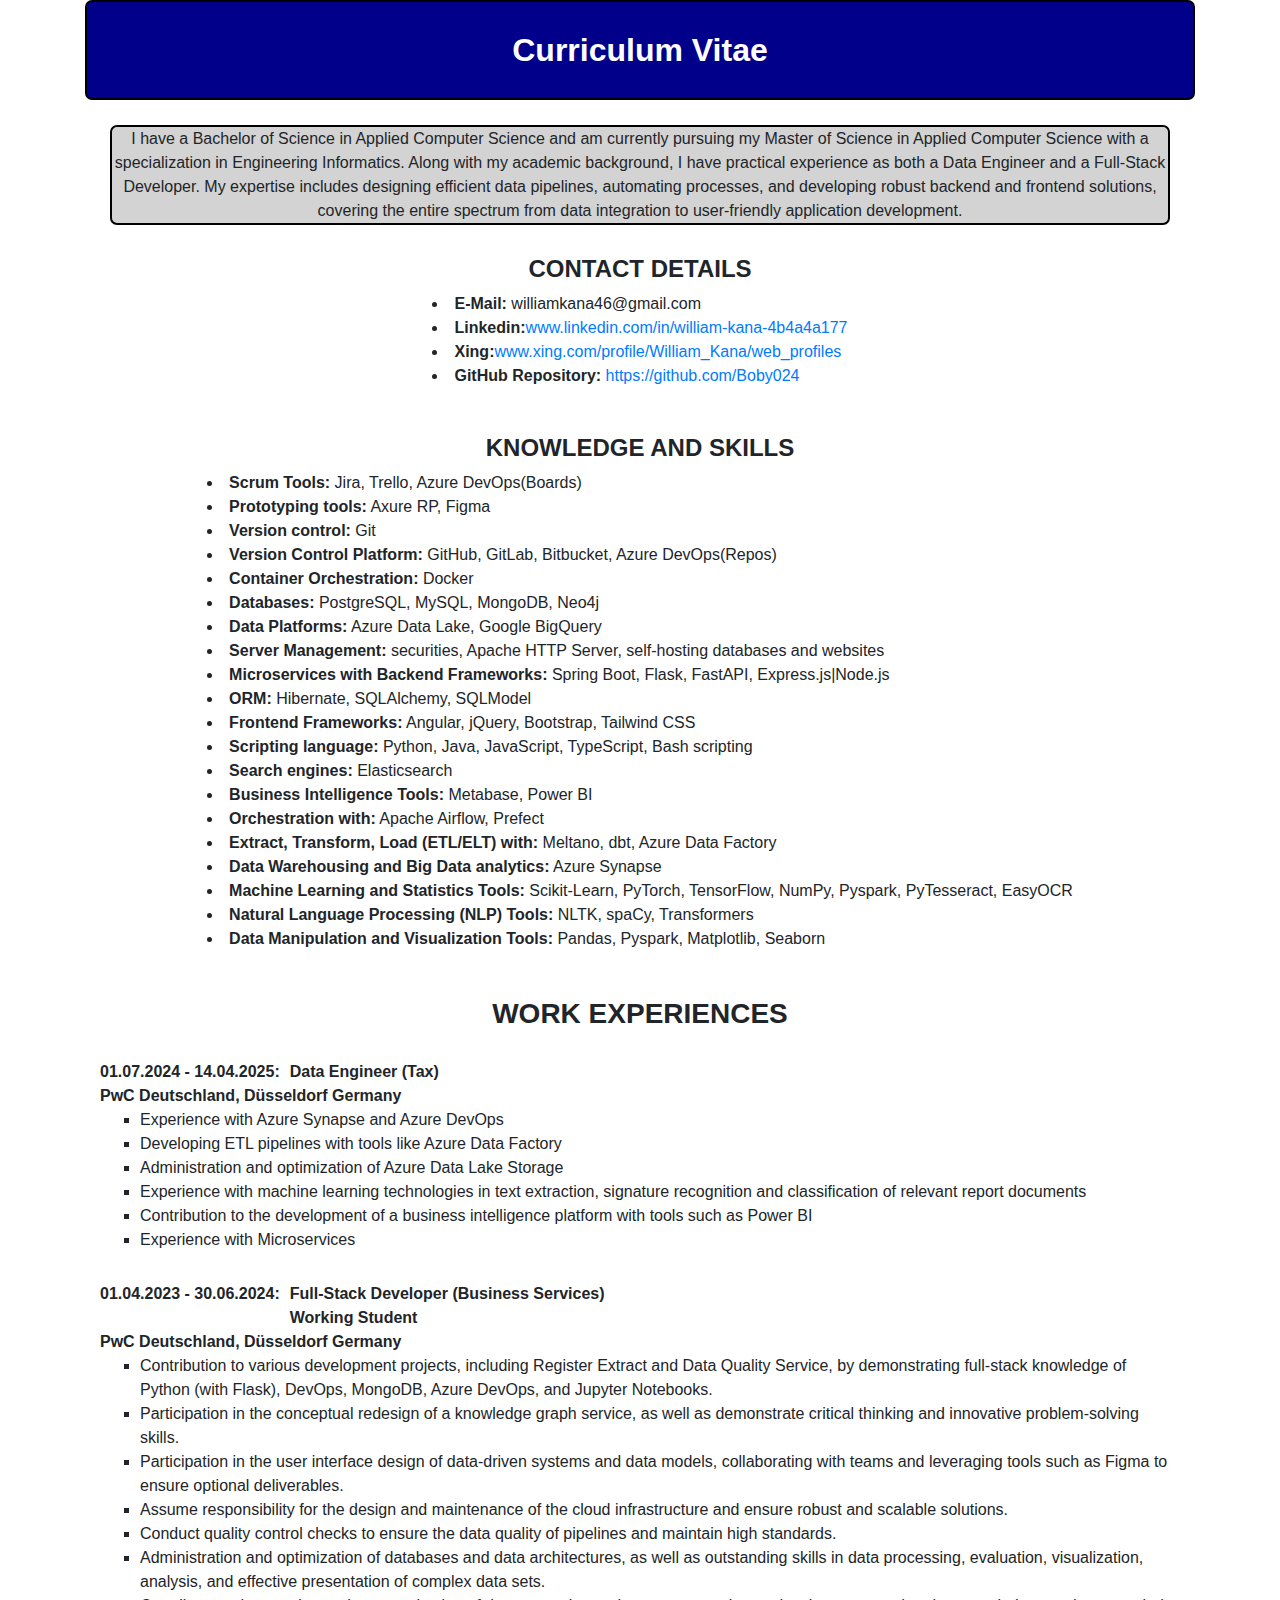
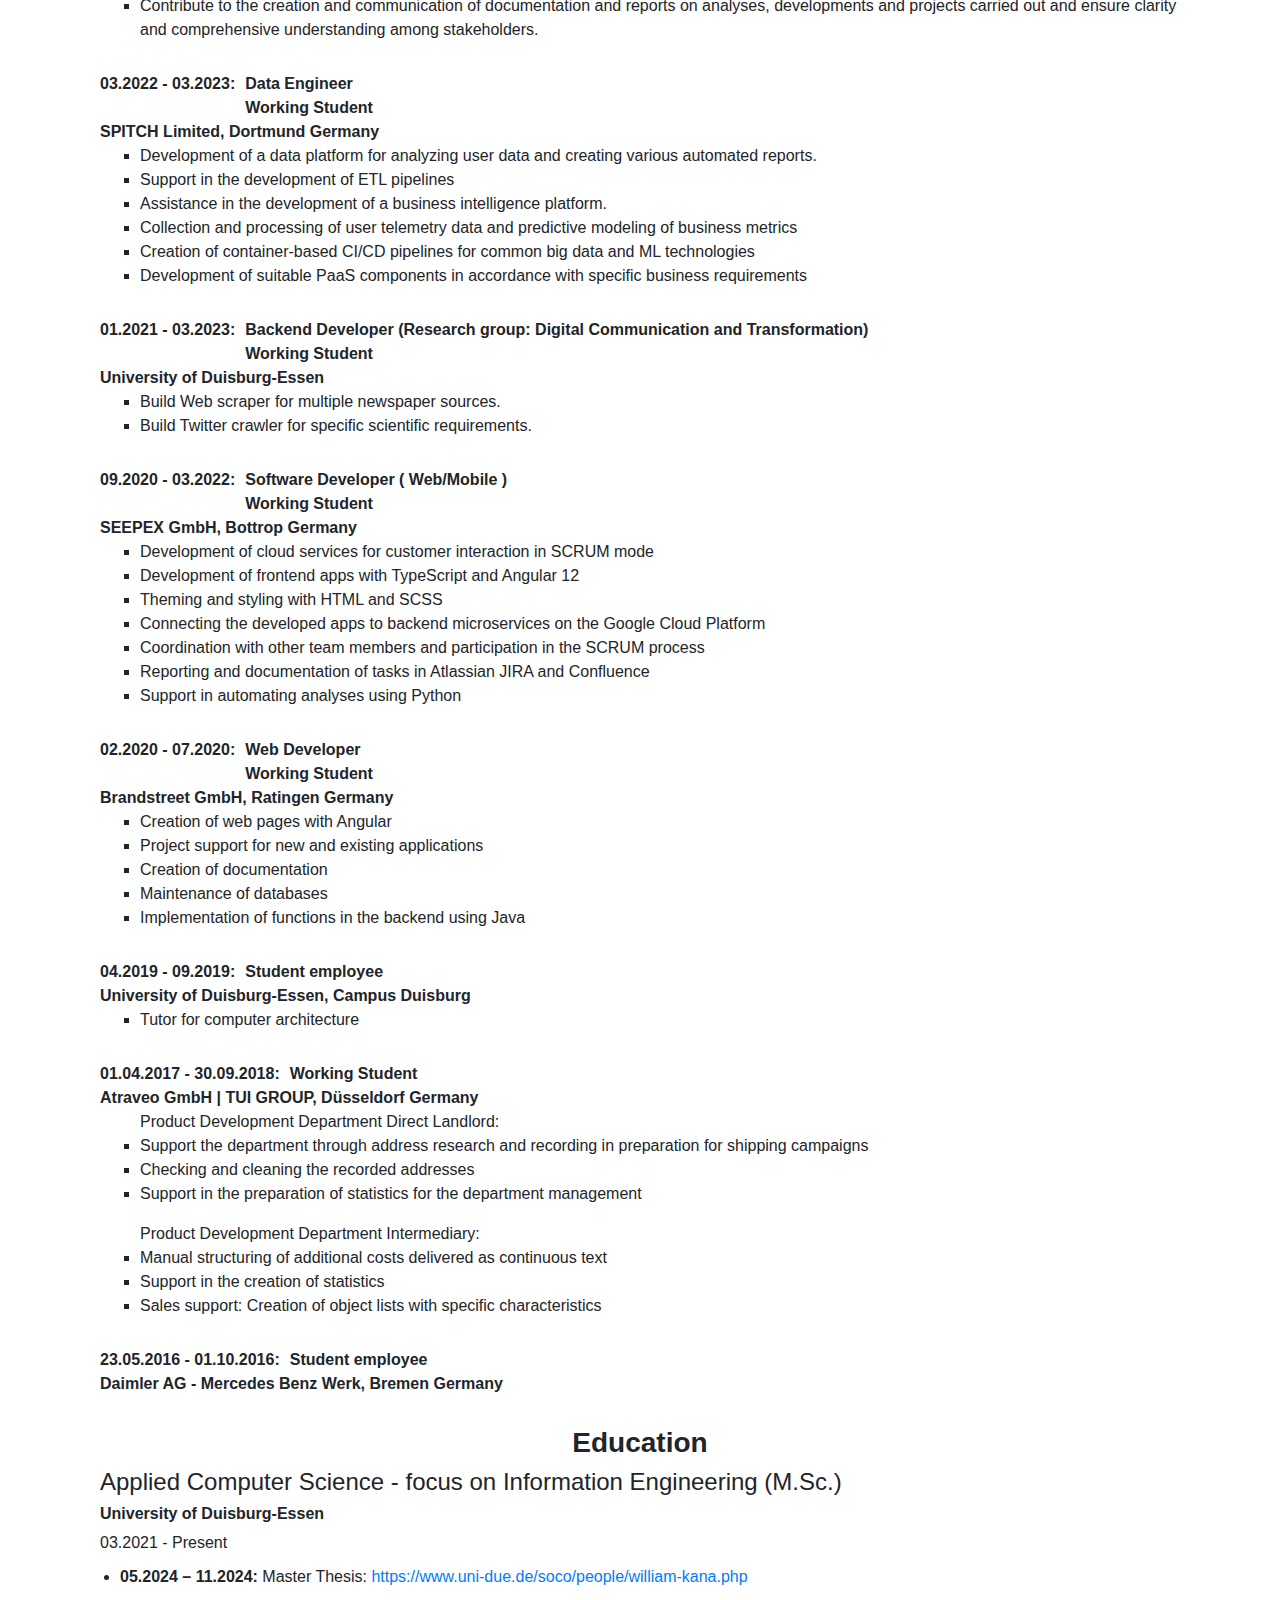
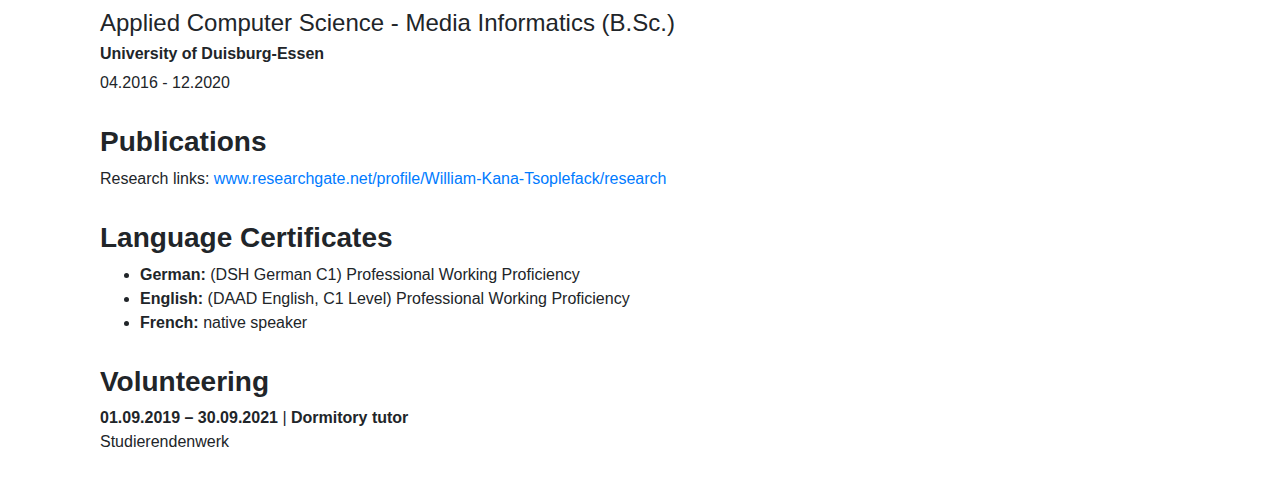
==== commit 5ae10441: "description updated" ====
--- a/index.html
+++ b/index.html
@@ -32,7 +32,7 @@
 
     <section>
         <div id="fields_" style="margin-bottom: 20px;">
-            I hold a Bachelor of Science degree in Media Informatics and am currently pursuing my Master of Science in Applied Computer Science with a focus on Engineering Informatics. 
+            I have a Bachelor of Science in Applied Computer Science and am currently pursuing my Master of Science in Applied Computer Science with a specialization in Engineering Informatics.
             Along with my academic background, I have practical experience as both a Data Engineer and a Full-Stack Developer. My expertise includes designing efficient data pipelines, 
             automating processes, and developing robust backend and frontend solutions, covering the entire spectrum from data integration to user-friendly application development.
             <!-- I am currently pursuing my Master's degree in Applied Computer Science with a focus on Engineering Informatics at
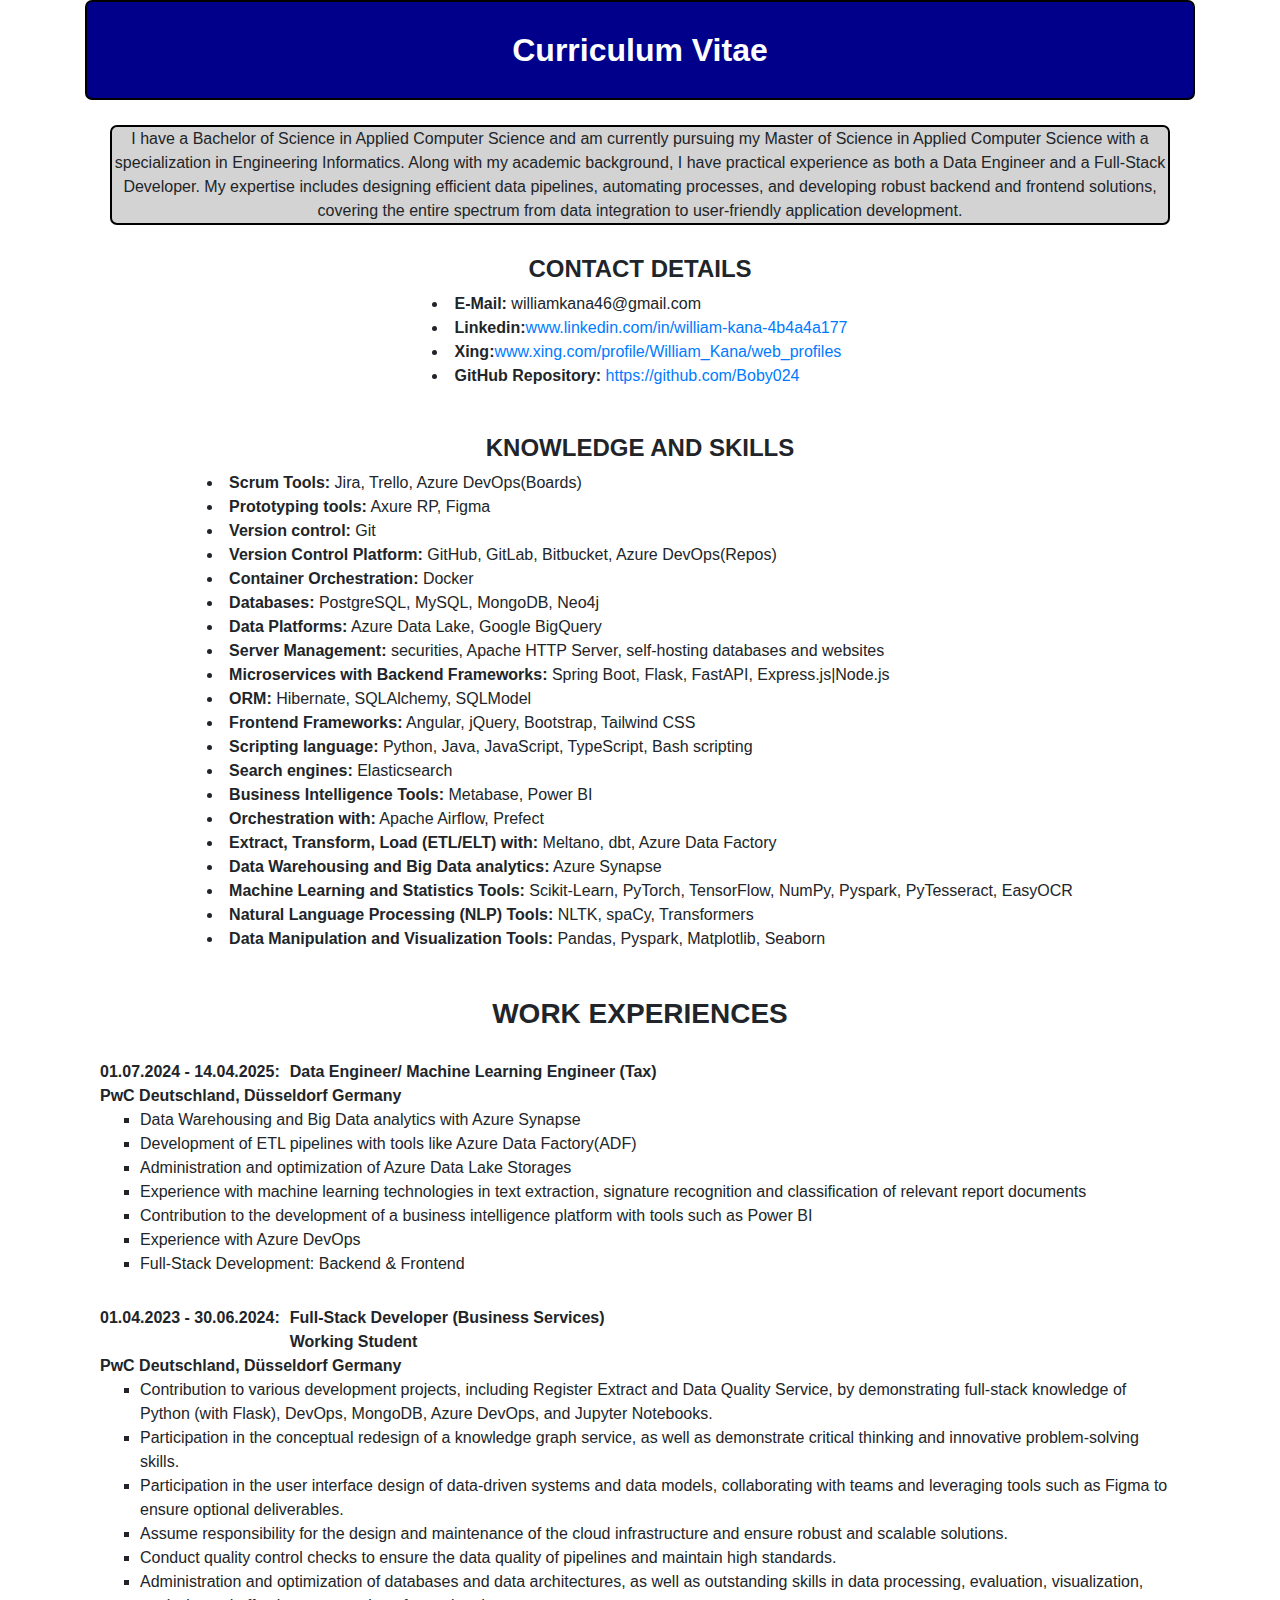
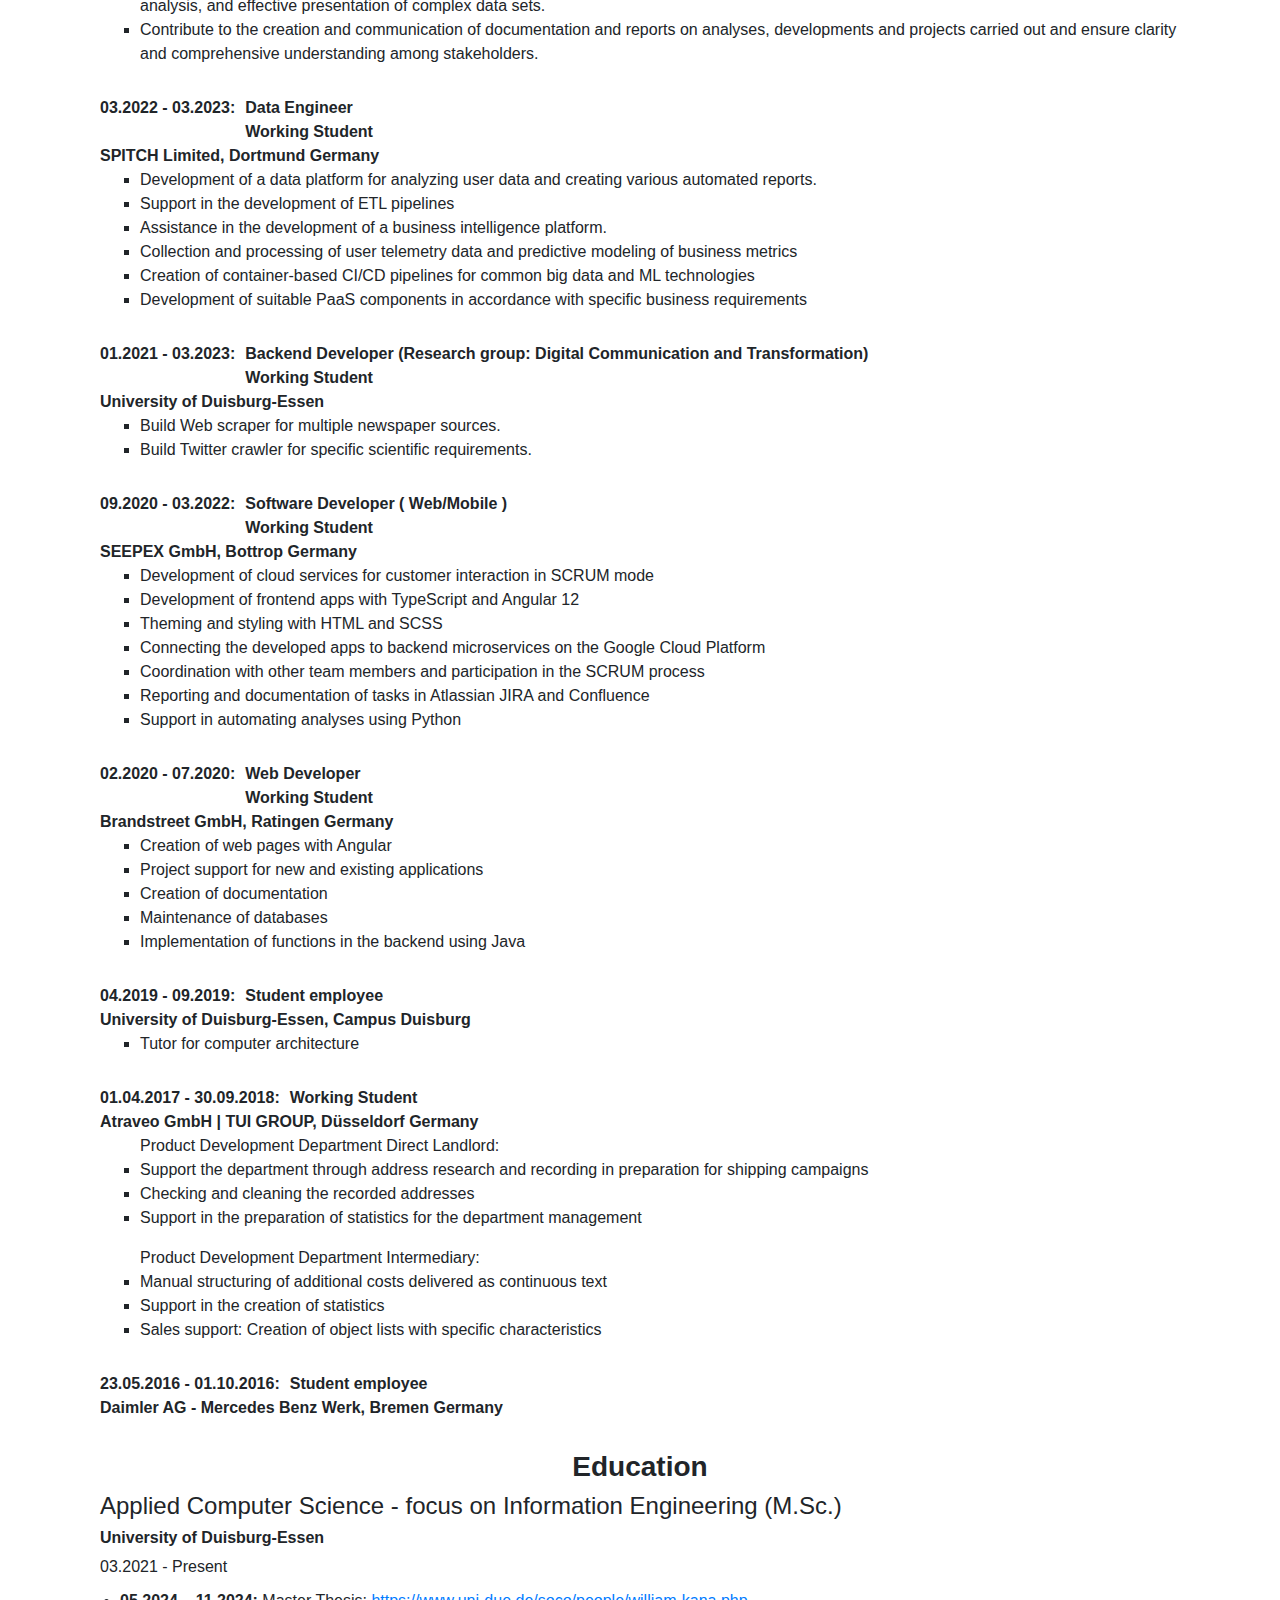
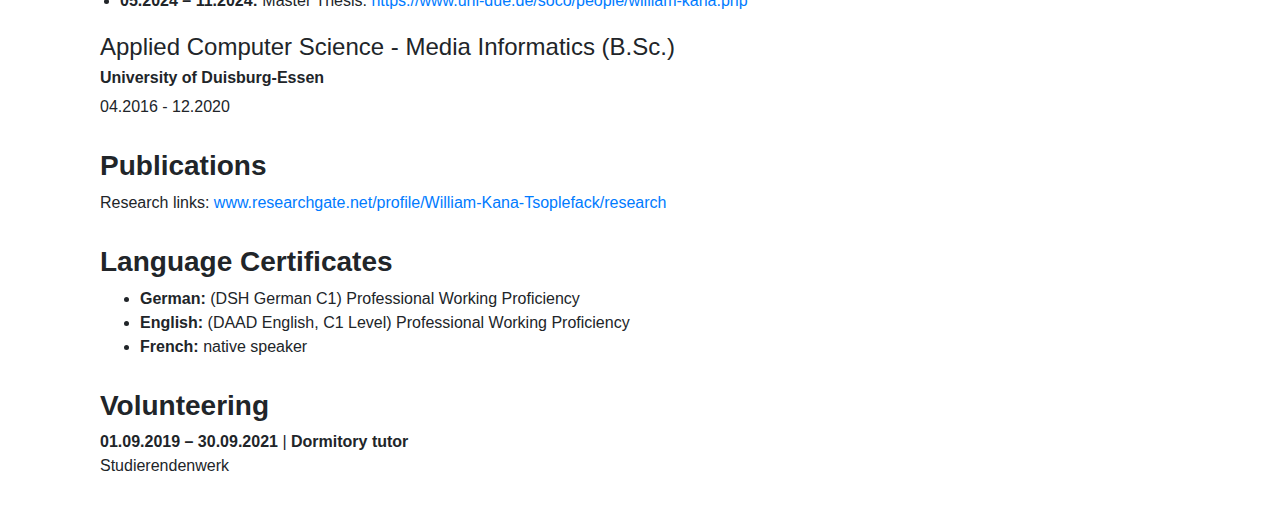
==== commit 3759139c: "tasks updated" ====
--- a/index.html
+++ b/index.html
@@ -159,7 +159,7 @@
                         01.07.2024 - 14.04.2025:
                     </div>
                     <div class="bold_text_color">
-                        Data Engineer (Tax)
+                        Data Engineer/ Machine Learning Engineer (Tax)
                     </div>
                 </div>
                 <div class="location_text_color">
@@ -168,11 +168,11 @@
  
                 <div>
                     <ul class="b">
-                        <li>Experience with Azure Synapse and Azure DevOps
-                        </li>
-                        <li>Developing ETL pipelines with tools like Azure Data Factory
-                        </li>
-                        <li>Administration and optimization of Azure Data Lake Storage
+                        <li>Data Warehousing and Big Data analytics with Azure Synapse
+                        </li>
+                        <li>Development of ETL pipelines with tools like Azure Data Factory(ADF)
+                        </li>
+                        <li>Administration and optimization of Azure Data Lake Storages
                         </li>
                         <li>Experience with machine learning technologies in text extraction, signature
                             recognition and classiﬁcation of relevant report documents
@@ -180,8 +180,9 @@
                         <li>Contribution to the development of a business intelligence platform with tools
                             such as Power BI
                         </li>
-                        <li>Experience with Microservices
-                        </li>
+                        <li>Experience with Azure DevOps
+                        </li>
+                        <li>Full-Stack Development: Backend & Frontend</li>
                 </div>
             </div>
 
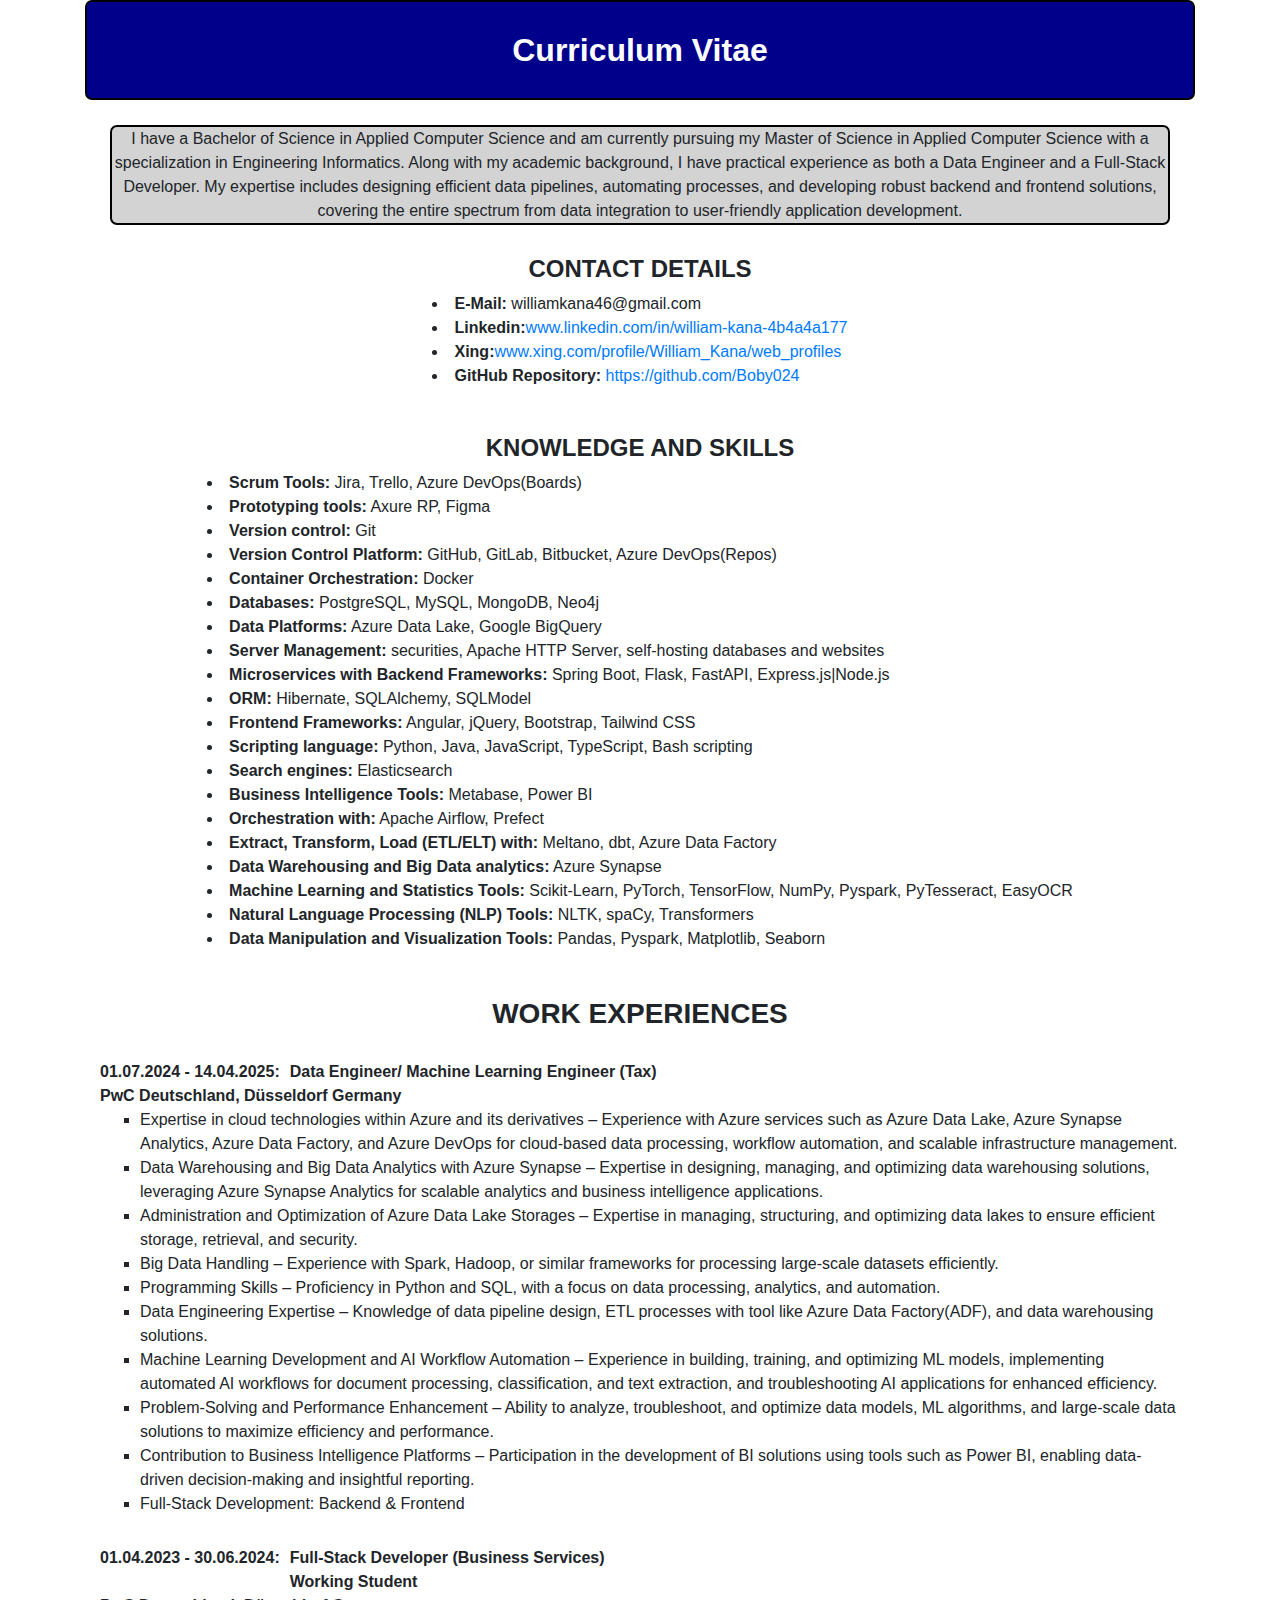
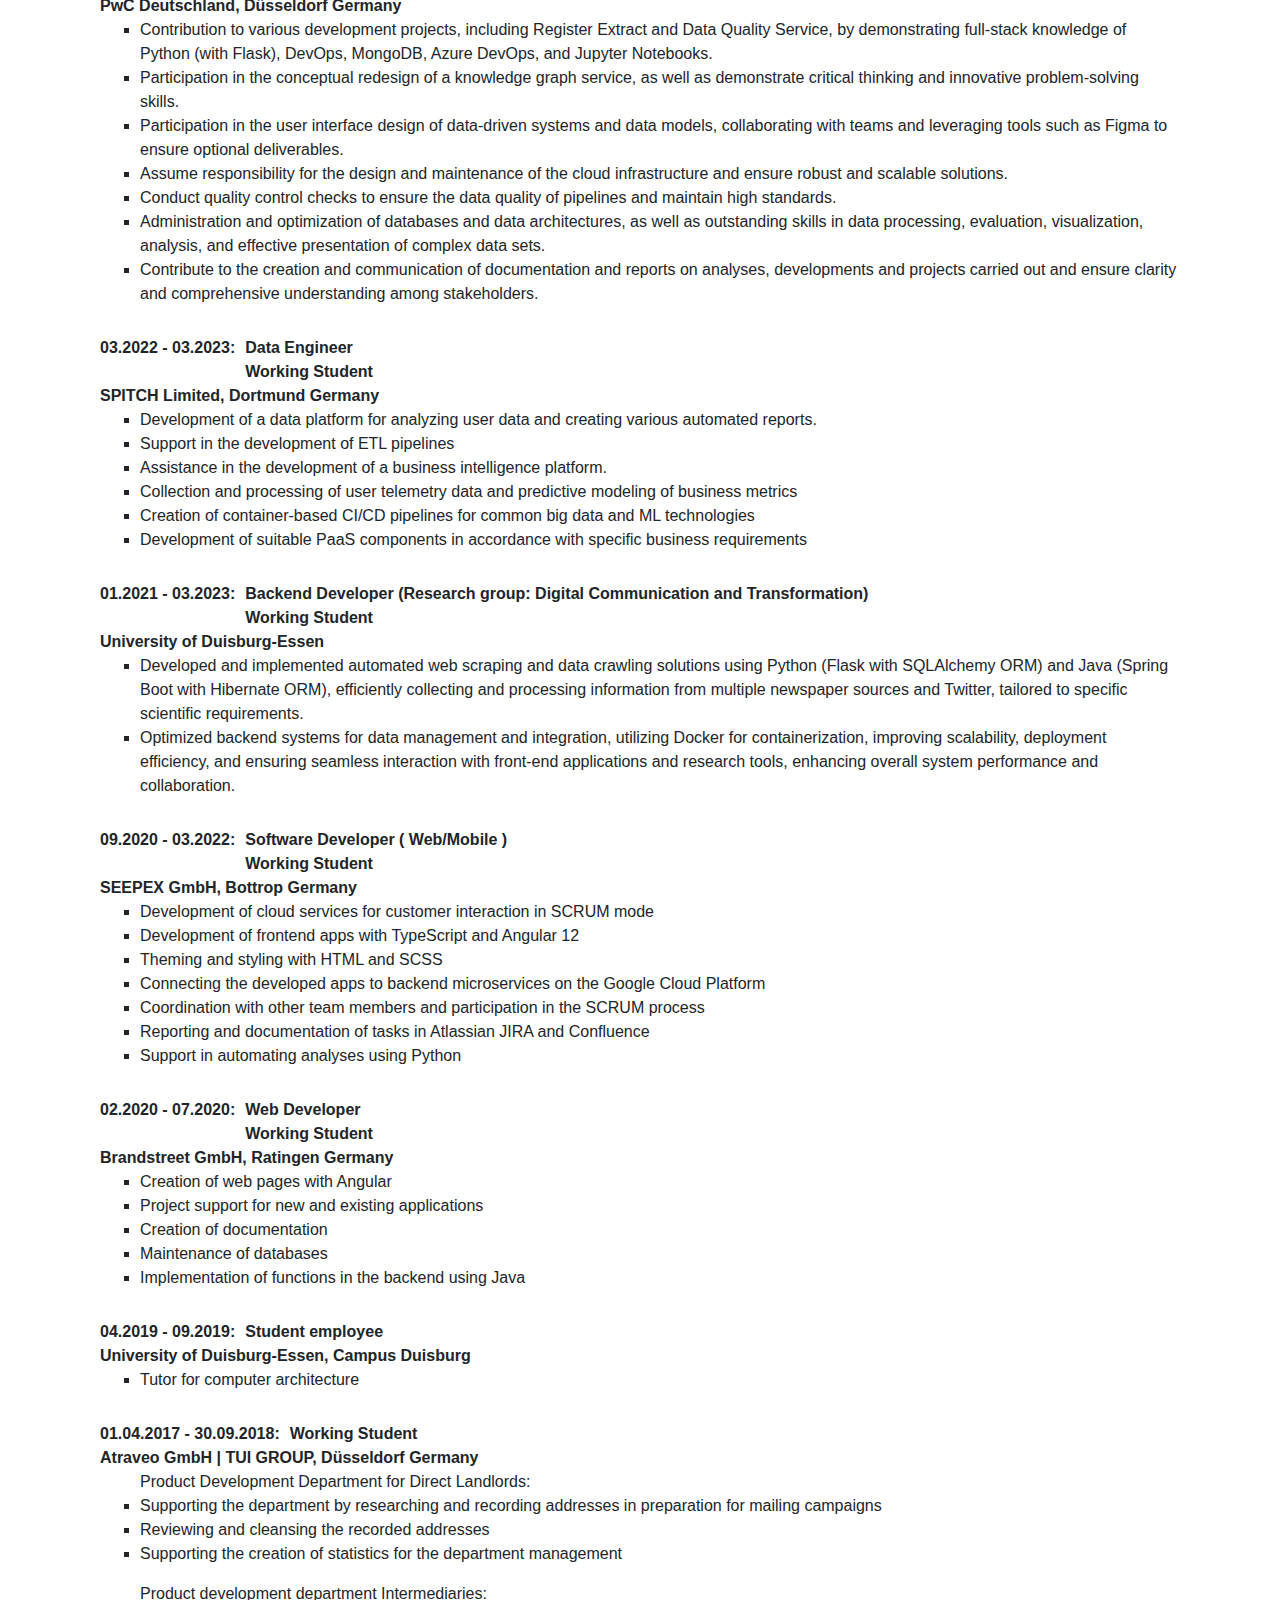
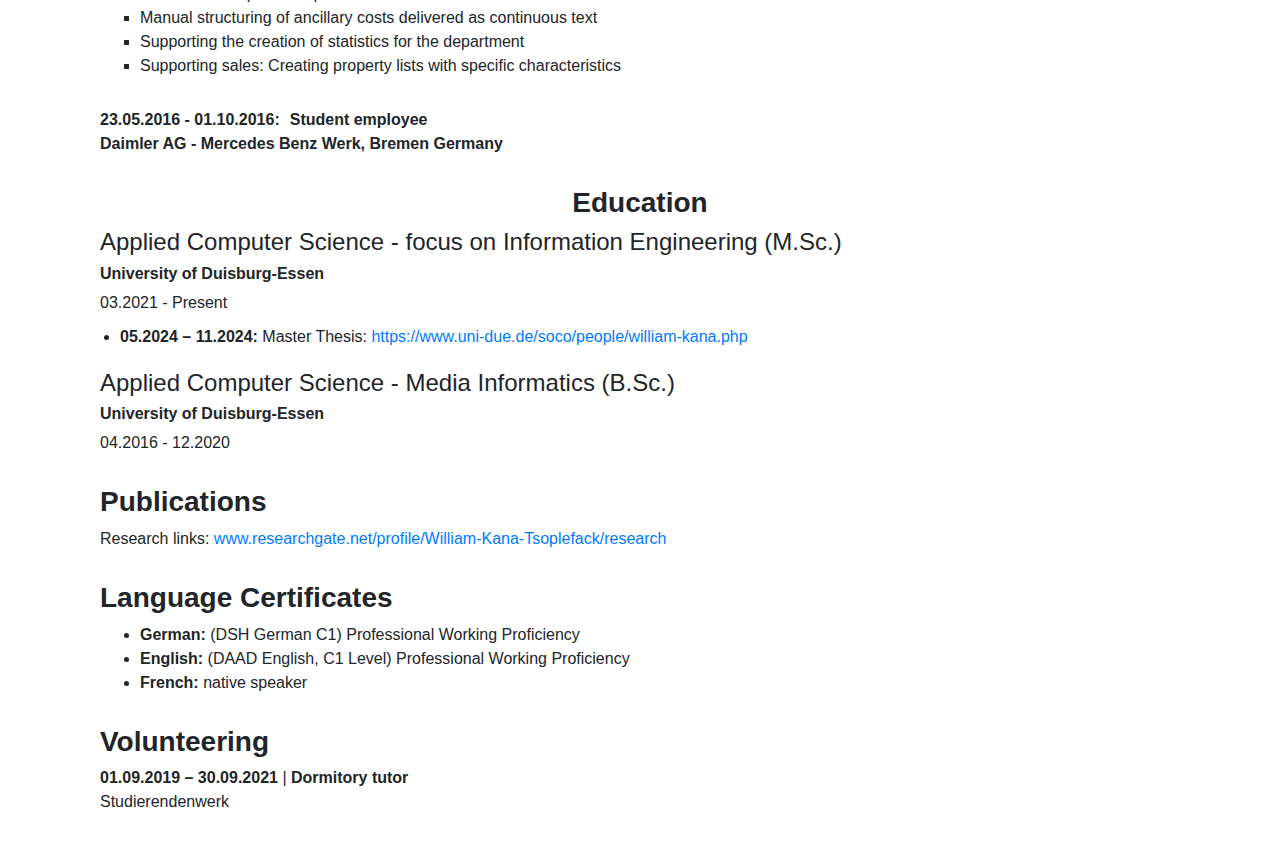
==== commit 70a54d4e: "last work experience updated" ====
--- a/index.html
+++ b/index.html
@@ -168,19 +168,43 @@
  
                 <div>
                     <ul class="b">
-                        <li>Data Warehousing and Big Data analytics with Azure Synapse
-                        </li>
-                        <li>Development of ETL pipelines with tools like Azure Data Factory(ADF)
-                        </li>
-                        <li>Administration and optimization of Azure Data Lake Storages
-                        </li>
-                        <li>Experience with machine learning technologies in text extraction, signature
-                            recognition and classiﬁcation of relevant report documents
-                        </li>
-                        <li>Contribution to the development of a business intelligence platform with tools
-                            such as Power BI
-                        </li>
-                        <li>Experience with Azure DevOps
+                        <li>Expertise in cloud technologies within Azure and its derivatives – Experience with
+                            Azure services such as Azure Data Lake, Azure Synapse Analytics, Azure Data
+                            Factory, and Azure DevOps for cloud-based data processing, workﬂow
+                            automation, and scalable infrastructure management.
+                        </li>
+                        <li>Data Warehousing and Big Data Analytics with Azure Synapse – Expertise in
+                            designing, managing, and optimizing data warehousing solutions, leveraging Azure
+                            Synapse Analytics for scalable analytics and business intelligence applications.
+                        </li>
+                        <li>Administration and Optimization of Azure Data Lake Storages – Expertise in
+                            managing, structuring, and optimizing data lakes to ensure efﬁcient storage,
+                            retrieval, and security.
+                        </li>
+                        <li>Big Data Handling – Experience with Spark, Hadoop, or similar frameworks for
+                            processing large-scale datasets efﬁciently.
+                        </li>
+                        <li>Programming Skills – Proﬁciency in Python and SQL, with a focus on data
+                            processing, analytics, and automation.
+                        </li>
+                        <li>Data Engineering Expertise – Knowledge of data pipeline design, ETL processes
+                            with tool like Azure Data Factory(ADF), and data warehousing solutions.
+                        </li>
+                        <li>
+                            Machine Learning Development and AI Workﬂow Automation – Experience in
+                            building, training, and optimizing ML models, implementing automated AI
+                            workﬂows for document processing, classiﬁcation, and text extraction, and
+                            troubleshooting AI applications for enhanced efﬁciency.
+                        </li>
+                        <li>
+                            Problem-Solving and Performance Enhancement – Ability to analyze,
+                            troubleshoot, and optimize data models, ML algorithms, and large-scale data
+                            solutions to maximize efﬁciency and performance.
+                        </li>
+                        <li>
+                            Contribution to Business Intelligence Platforms – Participation in the
+                            development of BI solutions using tools such as Power BI, enabling data-driven
+                            decision-making and insightful reporting.
                         </li>
                         <li>Full-Stack Development: Backend & Frontend</li>
                 </div>
@@ -276,8 +300,13 @@
                 </div>
                 <div>
                     <ul class="b">
-                        <li>Build Web scraper for multiple newspaper sources.</li>
-                        <li>Build Twitter crawler for speciﬁc scientiﬁc requirements.</li>
+                        <li>Developed and implemented automated web scraping and data crawling solutions using 
+                            Python (Flask with SQLAlchemy ORM) and Java (Spring Boot with Hibernate ORM), 
+                            efficiently collecting and processing information from multiple newspaper sources and Twitter, 
+                            tailored to specific scientific requirements.</li>
+                        <li>Optimized backend systems for data management and integration, utilizing Docker for containerization, 
+                            improving scalability, deployment efficiency, and ensuring seamless interaction with front-end applications and research tools, 
+                            enhancing overall system performance and collaboration.</li>
                     </ul>
                 </div>
             </div>
@@ -372,17 +401,18 @@
  
                 <div>
                     <ul class="b">
-                        <span>Product Development Department Direct Landlord:</span>
-                        <li>Support the department through address research and recording in preparation for shipping campaigns</li>
-                        <li>Checking and cleaning the recorded addresses</li>
-                        <li>Support in the preparation of statistics for the department management</li>
-                    </ul>
-
-                    <ul class="b">
-                        <span>Product Development Department Intermediary:</span>
-                        <li>Manual structuring of additional costs delivered as continuous text</li>
-                        <li>Support in the creation of statistics</li>
-                        <li>Sales support: Creation of object lists with specific characteristics</li>
+                        <span>Product Development Department for Direct Landlords:</span>
+                        <li>Supporting the department by researching and recording addresses in
+                            preparation for mailing campaigns</li>
+                        <li>Reviewing and cleansing the recorded addresses</li>
+                        <li>Supporting the creation of statistics for the department management</li>
+                    </ul>
+
+                    <ul class="b">
+                        <span>Product development department Intermediaries:</span>
+                        <li>Manual structuring of ancillary costs delivered as continuous text</li>
+                        <li>Supporting the creation of statistics for the department</li>
+                        <li>Supporting sales: Creating property lists with speciﬁc characteristics</li>
                     </ul>
                 </div>
             </div>
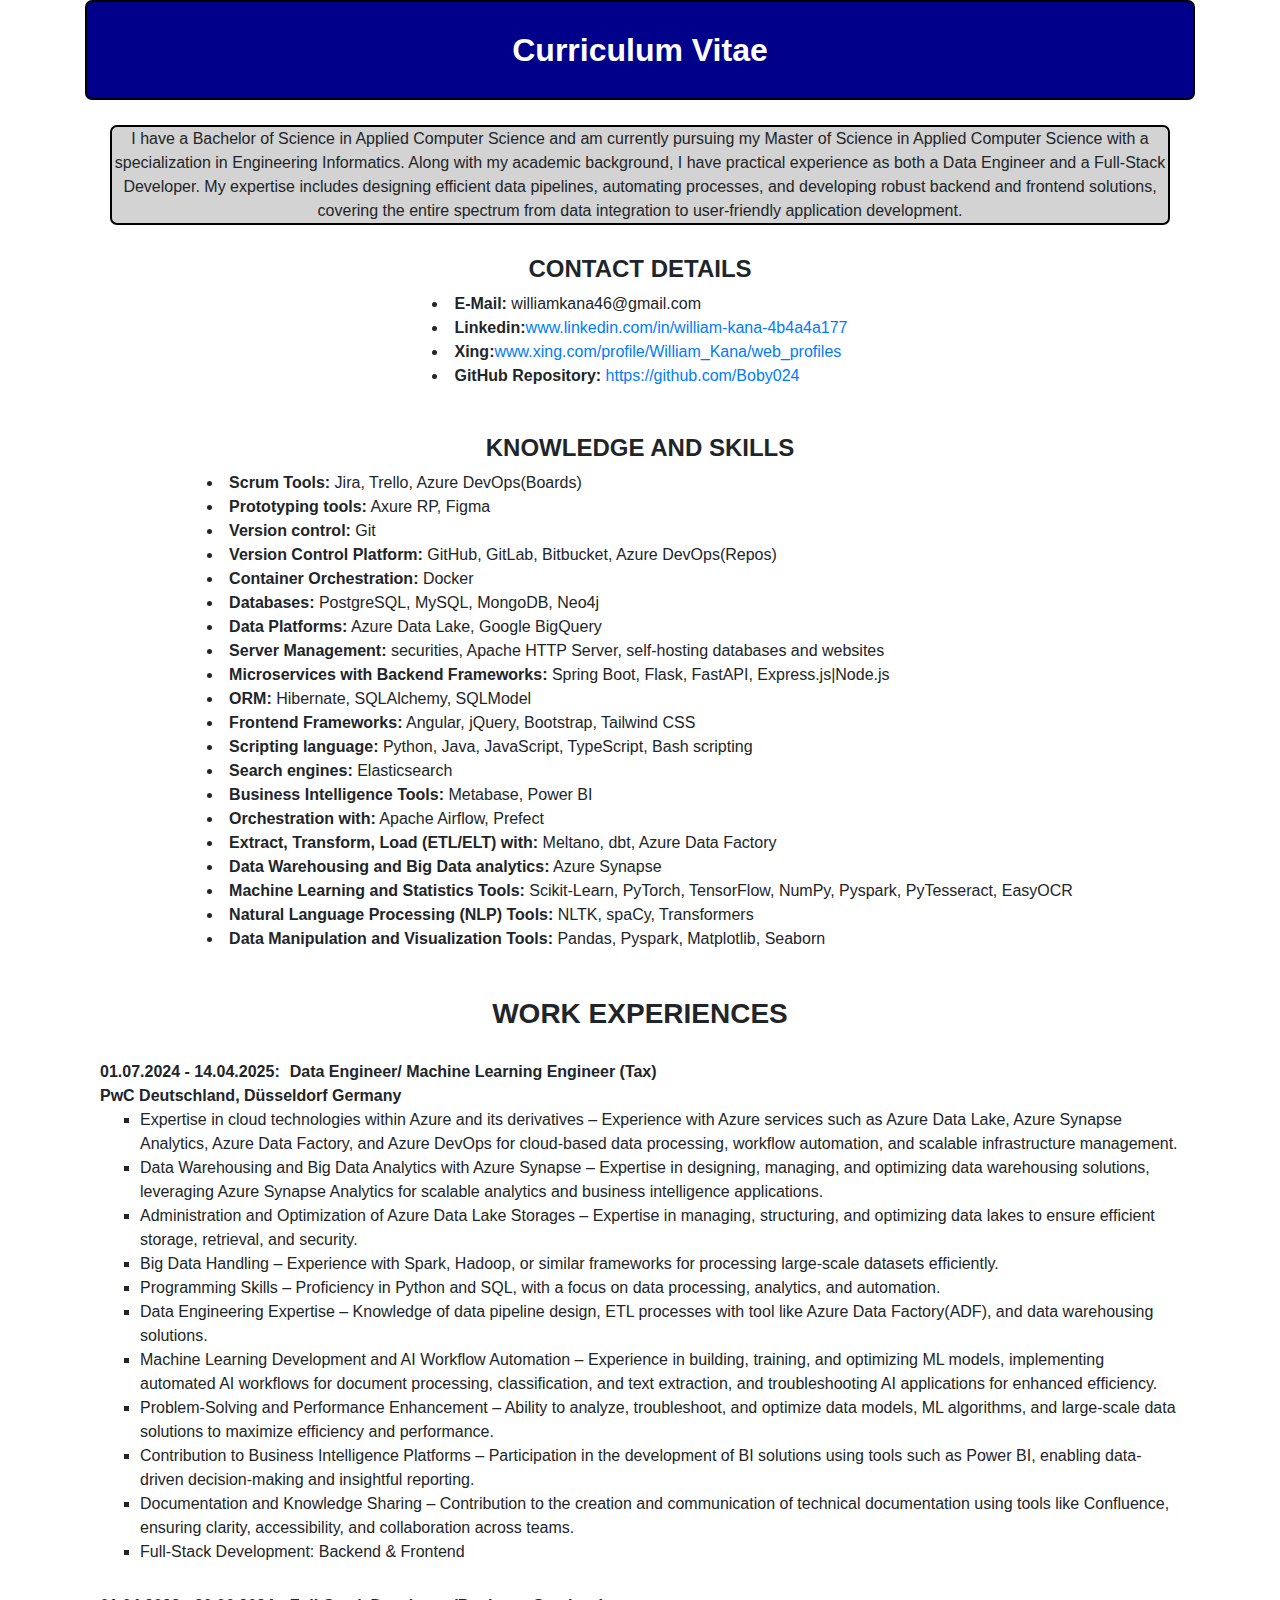
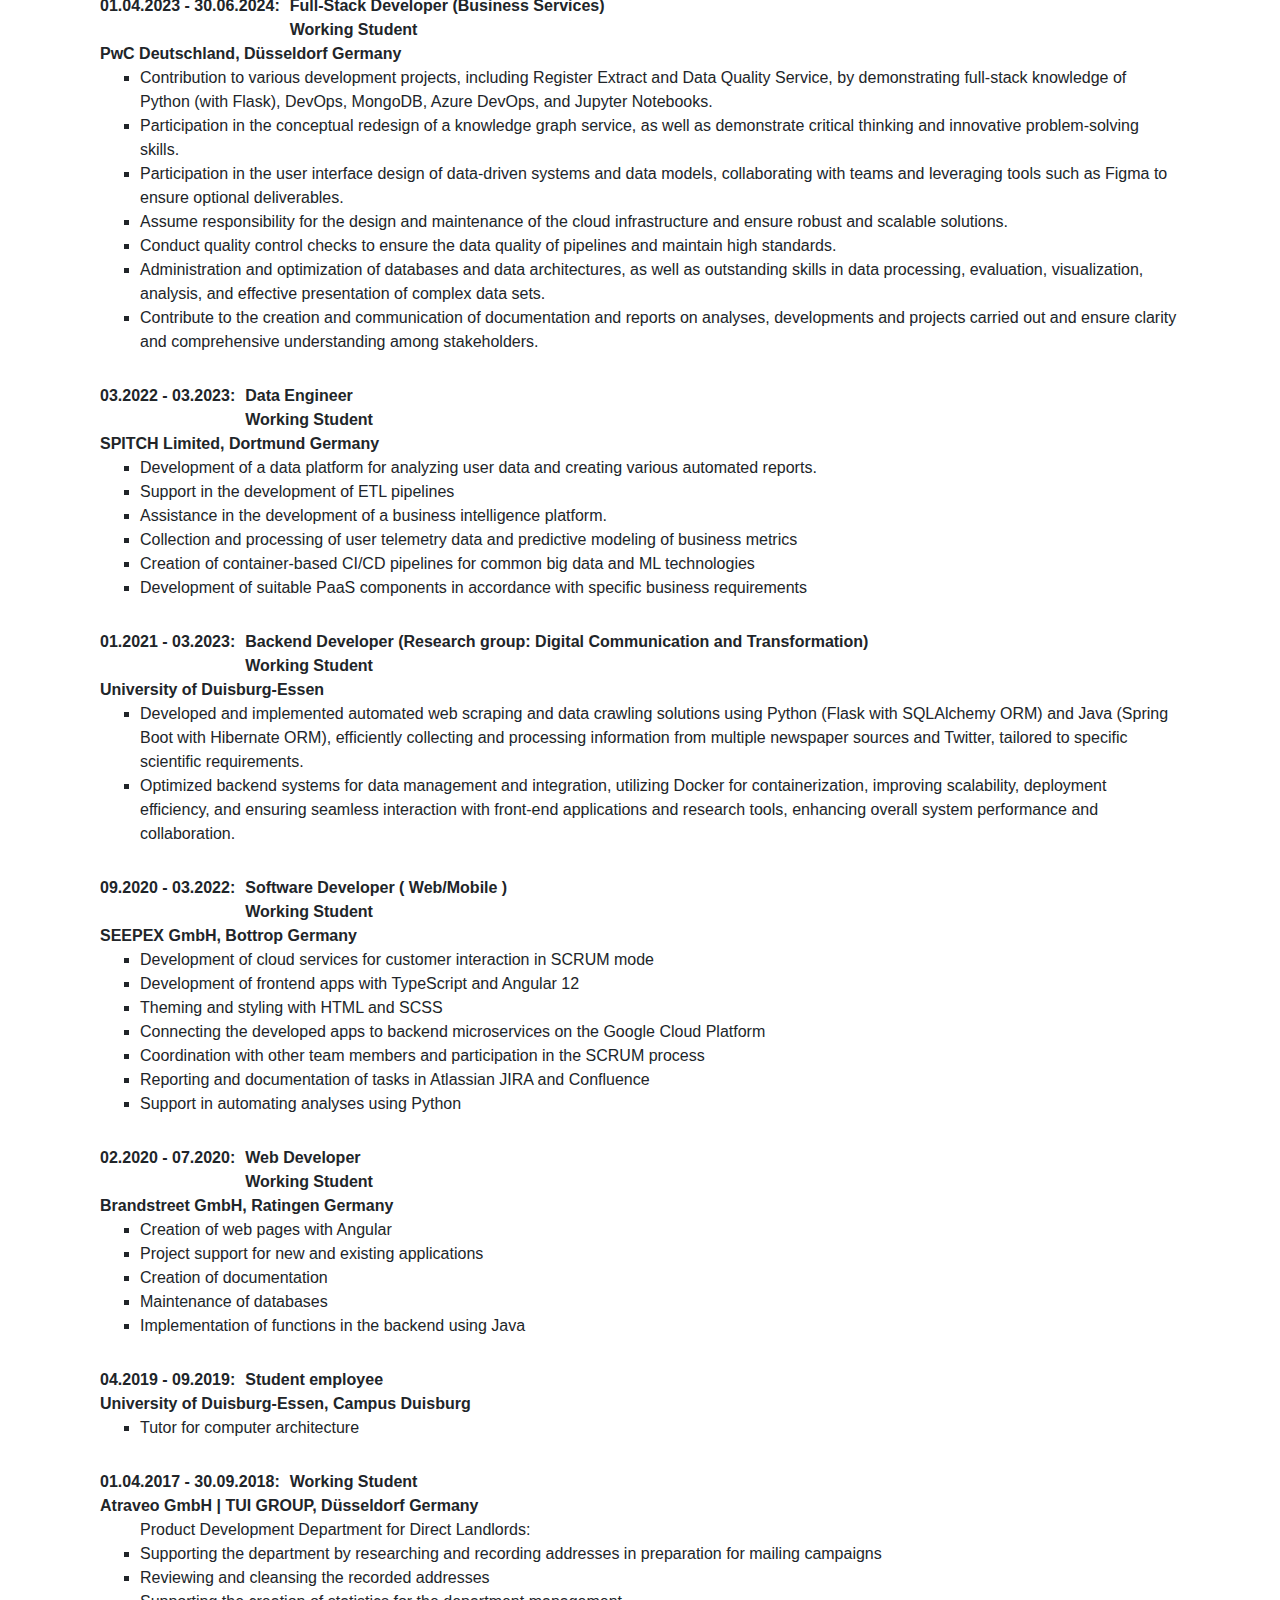
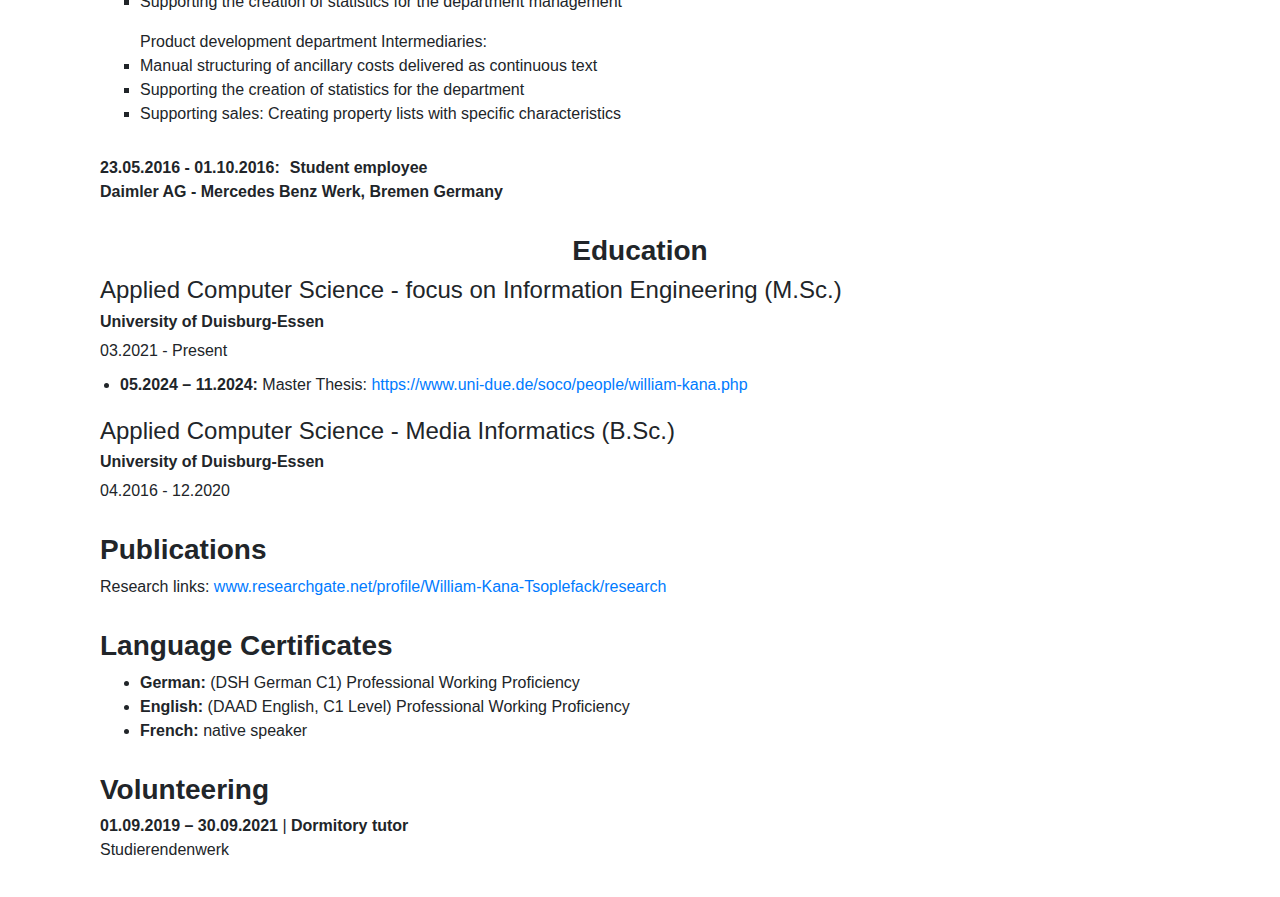
==== commit fd7dd5e6: "tasks updated" ====
--- a/index.html
+++ b/index.html
@@ -206,6 +206,11 @@
                             development of BI solutions using tools such as Power BI, enabling data-driven
                             decision-making and insightful reporting.
                         </li>
+                        <li>
+                            Documentation and Knowledge Sharing – Contribution to the creation and 
+                            communication of technical documentation using tools like Confluence, 
+                            ensuring clarity, accessibility, and collaboration across teams.
+                        </li>
                         <li>Full-Stack Development: Backend & Frontend</li>
                 </div>
             </div>
